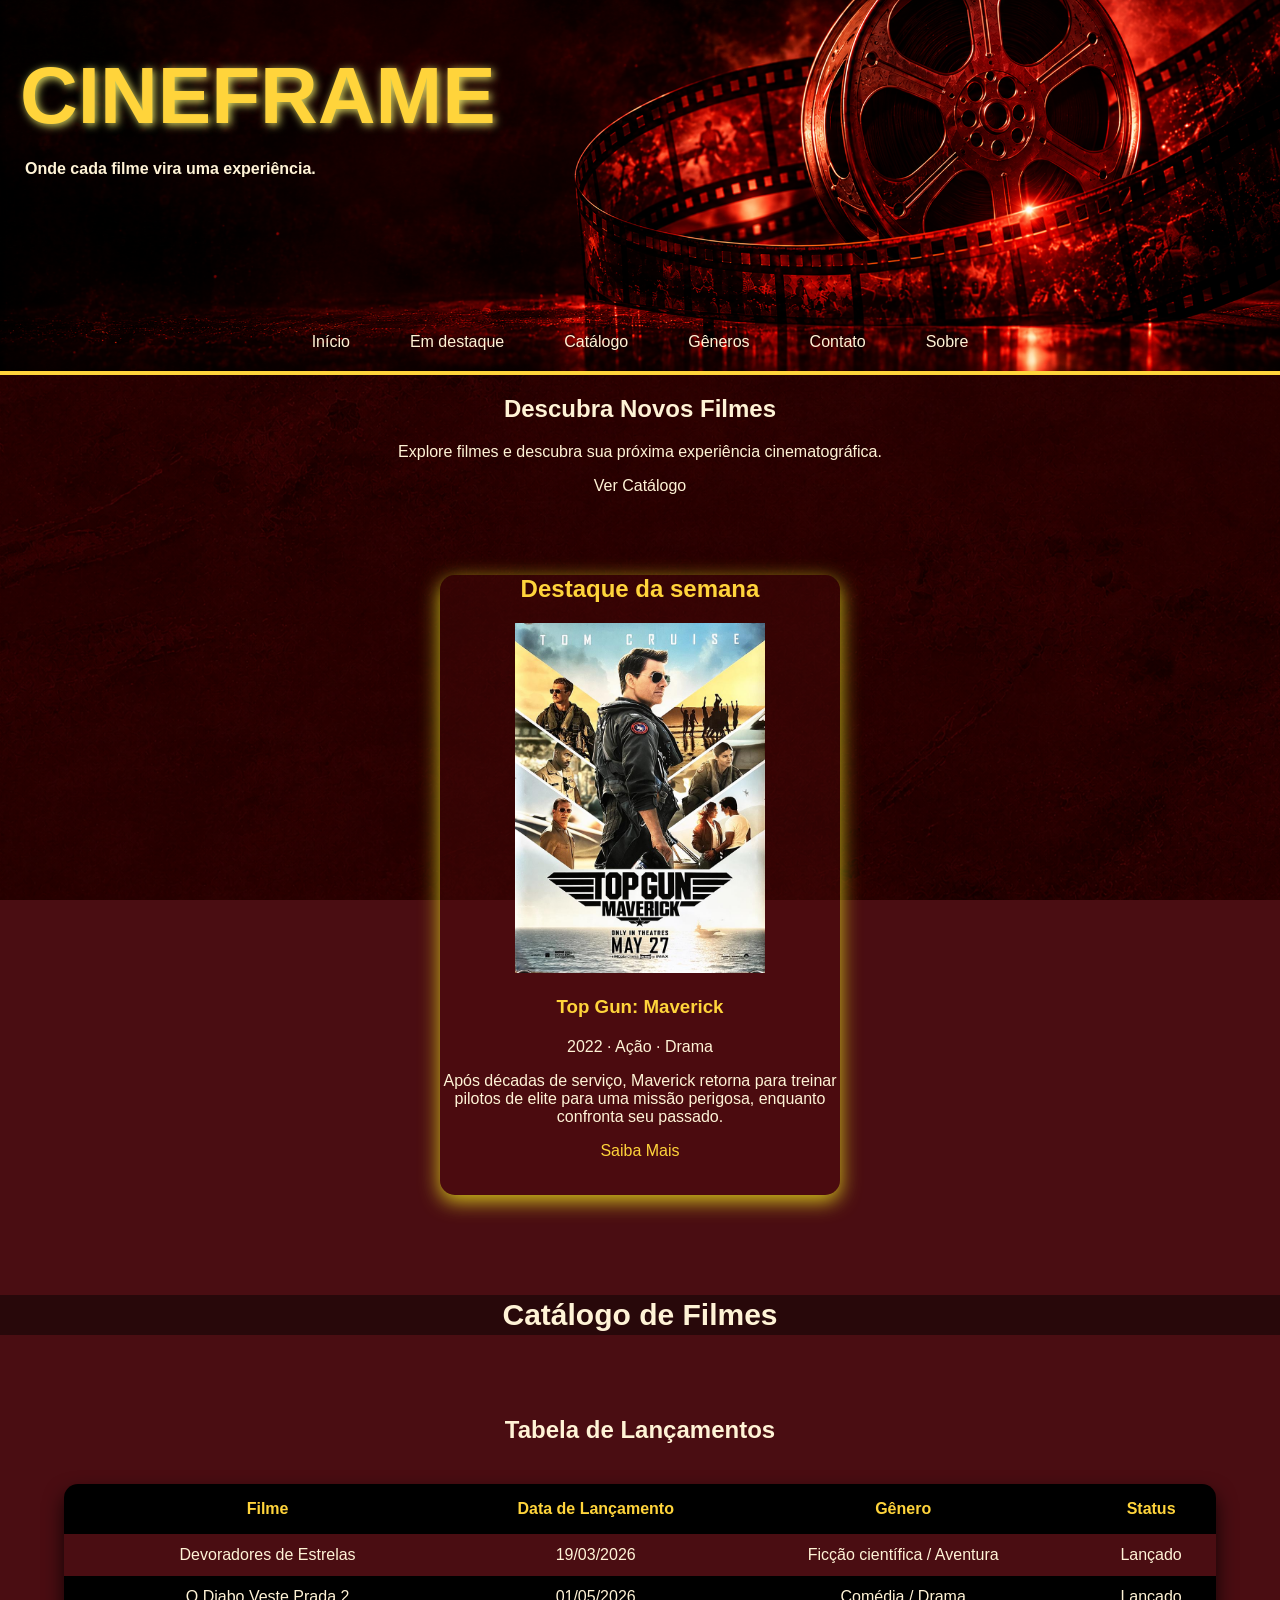
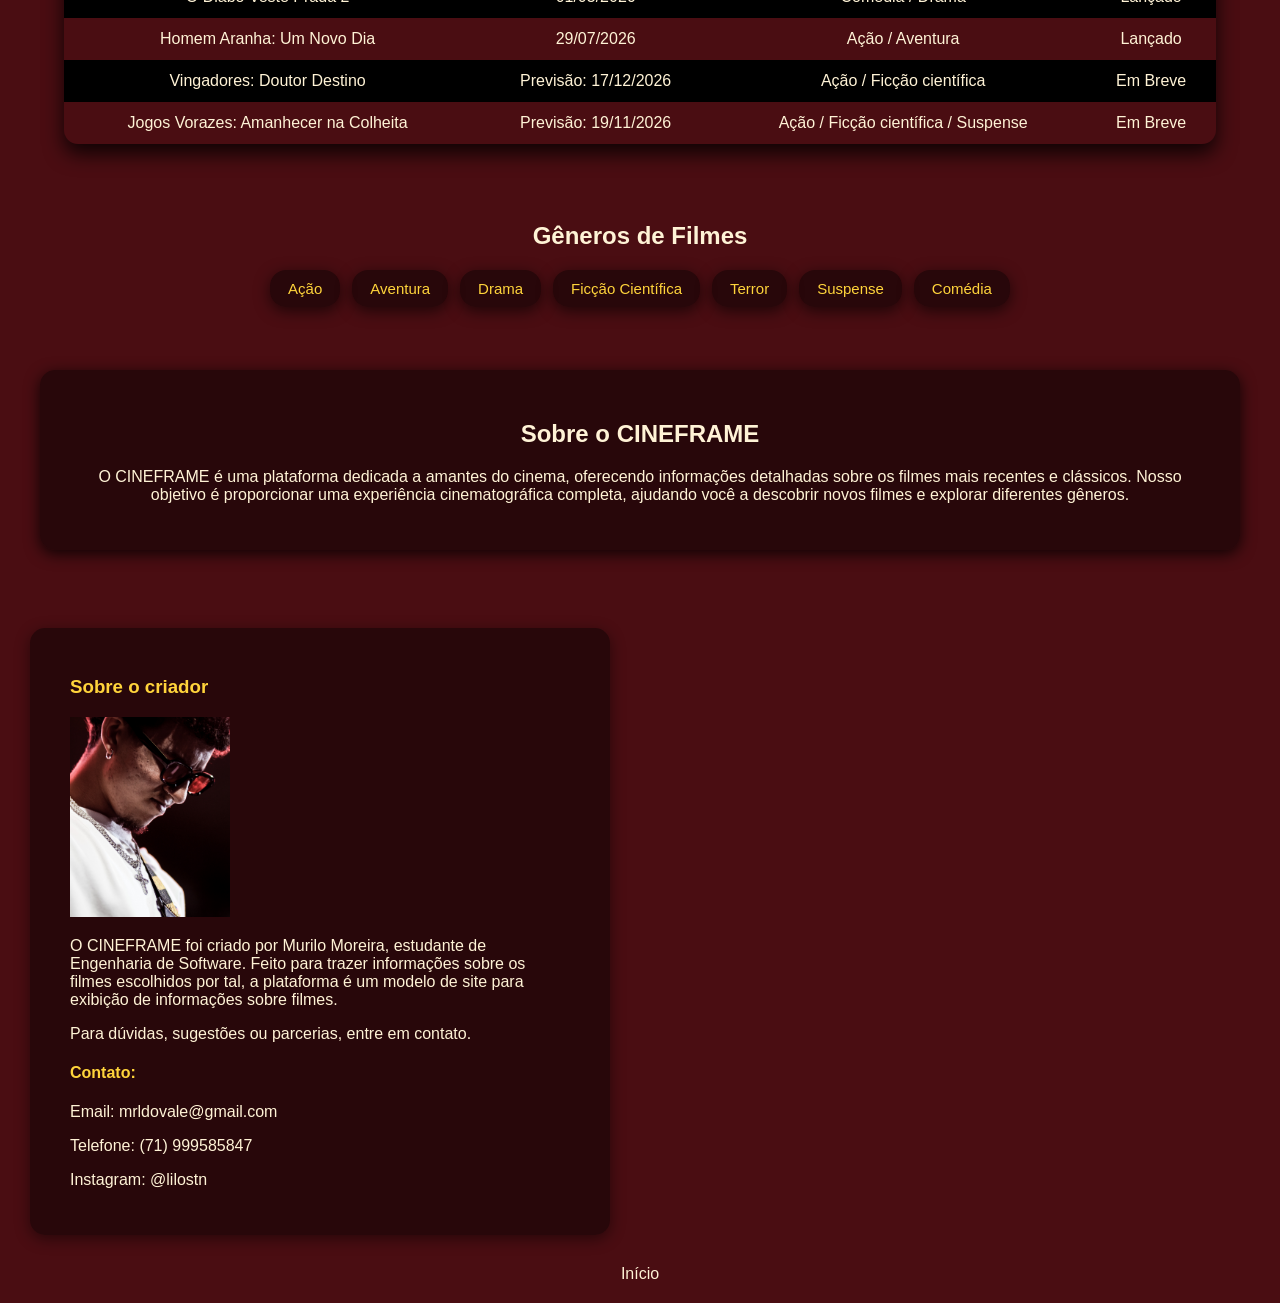
==== JS1/index.html @ 311b3326 "JS1 Excluídos os cards feitos no html a mão, de acordo com o pedido" ====
<!DOCTYPE html>
<html lang="pt-BR">
<head>
    <meta charset="UTF-8">
    <meta name="viewport" content="width=device-width, initial-scale=1.0">
    <title>CINEFRAME</title>
    <link rel="stylesheet" href="style.css">
</head>

<body>
    <!-- Cabeçalho/ MENU -->
    <header id="header">
        <h1>CINEFRAME</h1>
        <h2>Onde cada filme vira uma experiência.</h2>
        <nav>
            <ul>
                <li><a href="#header">Início</a></li>
                <li><a href="#destaque-semana">Em destaque</a></li>
                <li><a href="#catalogo">Catálogo</a></li>
                <li><a href="#generos">Gêneros</a></li>
                <li><a href="#contato">Contato</a></li>
                <li><a href="#sobre">Sobre</a></li>
            </ul>
        </nav>
    </header>

    <!-- Banner apresentação -->
    <section id="banner">
        <h2>Descubra Novos Filmes</h2>
        <p>Explore filmes e descubra sua próxima experiência cinematográfica.</p>
        <a href="#catalogo">Ver Catálogo</a> 

    </section>

    <!--Filme destaque da semana-->
    <section id="destaque-semana"  >
        <h2>Destaque da semana</h2>
        <div class="filme-destaque">
            <img src="assets/topgun.jpg" alt="imagem do filme Top Gun: Maverick" height="350px" width="250px">
                
            <div class="detalhes-filme">
                <h3>Top Gun: Maverick</h3>
                <p>2022 · Ação · Drama</p>
                <p>Após décadas de serviço, Maverick retorna para treinar pilotos de elite para uma missão perigosa, enquanto confronta seu passado.</p>
                <a href="https://www.paramount.com/movies/top-gun-maverick#top" target="_blank">Saiba Mais</a>
            </div>
        </div>
    </section>
  <!--catálogo de filmes-->
    <section id="catalogo">
            <h2>Catálogo de Filmes</h2>
           
    </section>

    <section id="lançamentos">
      
      <!-- Mostra os lançamentos e os filmes que estão previstos -->
        
        <table>
          
            <br><br>

            <h2>Tabela de Lançamentos</h2>
            <thead>
                <tr>
                    <th>Filme</th>
                    <th>Data de Lançamento</th>
                    <th>Gênero</th>
                    <th>Status</th>
                </tr>
            </thead>
            <tbody>
                <tr>
                    <td>Devoradores de Estrelas</td>
                    <td>19/03/2026</td>
                    <td>Ficção científica / Aventura</td>
                    <td>Lançado</td>
                </tr>
                <tr>
                    <td>O Diabo Veste Prada 2</td>
                    <td>01/05/2026</td>
                    <td>Comédia / Drama</td>
                    <td>Lançado</td>
                </tr>
                <tr>
                    <td>Homem Aranha: Um Novo Dia</td>
                    <td>29/07/2026</td>
                    <td>Ação / Aventura</td>
                    <td>Lançado</td>
                </tr>
                <tr>
                    <td>Vingadores: Doutor Destino</td>
                    <td>Previsão: 17/12/2026</td>
                    <td>Ação / Ficção científica</td>
                    <td>Em Breve</td>
                </tr>
                <tr>
                    <td>Jogos Vorazes: Amanhecer na Colheita</td>
                    <td>Previsão: 19/11/2026</td>
                    <td>Ação / Ficção científica / Suspense</td>
                    <td>Em Breve</td>
                </tr>

            </tbody>
        </table>



    </section>
 
 
 
    <br>

    <section id="generos">
        <h2>Gêneros de Filmes</h2>
        <ul>
            <li>Ação</li>
            <li>Aventura</li>
            <li>Drama</li>
            <li>Ficção Científica</li>
            <li>Terror</li>
            <li>Suspense</li>
            <li>Comédia</li>
        </ul>

    </section>
   
   
    <br>
    <section id="sobre">
        <h2>Sobre o CINEFRAME</h2>
        <p>O CINEFRAME é uma plataforma dedicada a amantes do cinema, oferecendo informações detalhadas sobre os filmes mais recentes e clássicos. Nosso objetivo é proporcionar uma experiência cinematográfica completa, ajudando você a descobrir novos filmes e explorar diferentes gêneros.</p>
    </section>
    <br>
    
    <!--informações sobre mim e contatos-->
    <section id="contato">
        <h3 >Sobre o criador</h3>
        <img src="assets/murilo.JPG" alt="Imagem do criador do site, Murilo Moreira" height="200px" width="160px" border-radius="20px">
        <p>O CINEFRAME foi criado por <a href="https://www.instagram.com/lilostn/" target="_blank">Murilo Moreira</a>, estudante de Engenharia de Software. Feito para trazer informações sobre os filmes escolhidos por tal, a plataforma é um modelo de site para exibição de informações sobre filmes.</p>
        
        
        <p>Para dúvidas, sugestões ou parcerias, entre em contato.</p>
        <h4>Contato:</h4>
        <p>Email: mrldovale@gmail.com</p>
        <p>Telefone: (71) 999585847</p>
        <p>Instagram: <a href="https://www.instagram.com/lilostn/" target="_blank">@lilostn</a></p>
    </section>
   
   <!--para voltar para o inicio-->
    <div id="devolta">
         <a href="#header">Início</a>
    </div>





    

    <script src="script.js"></script>
</body>
</html>
---- JS1/style.css ----
body{
    /* configurações gerais do body */
    font-family: Arial, sans-serif;
    margin: auto;
    background-color: #4A0D12;
    color: #FFF3D6;
    background-image: url("assets/background2.png");
    background-size: cover;
    background-position: center;
    background-attachment: fixed;
}

        header{
            /* configurações do header */
            background-color: rgba(15, 13, 13, 0.85);
            padding: 20px;
            background-image: url("assets/backfita.png");
            background-size: cover;
            background-position: center;
            border-bottom: 4px solid #FFD43B;
    
        }

        header h1{
            /* configurações do título do caabeçalho */
            margin: auto;
            color: #FFD43B;
            font-size: 80px;
            margin-top: 30px;
            text-shadow: 2px 2px 8px rgba(247, 247, 113, 0.89);
            

        }

        header h2{
            /* configurações do subtítulo do cabeçalho */
           
            color: #FFF3D6;
            font-size: 16px;
            padding: 5px;
            text-align: left;
        
        }

        nav{
            margin-top: 150px;
           
        }

        a{
            /* configurações da barra de navegação/ menu*/
            color: #FFF3D6;
            text-decoration: none;
            transition: transform 0.2s ease; /*para deixar a animação do transform mais lenta*/
        }
        a:hover{
            /* configurações da barra de navegação/ menu quando o mouse passa por cima */
            color: #FFD43B;
            text-shadow: 0 0 3px rgb(248, 248, 247);
            display: inline-block;
            transform: scale(1.1); /*para aumentar o tamanho dos links ao passar o mouse, dando mais destaque*/
            
        }
        nav ul{
            display: flex; /* pra organizar os links em linha */
            gap: 60px; /* pra dar espaço entre os links */
            list-style: none; /* pra tirar os marcadores da lista */  
            padding: 0; /* pra tirar o padding da lista */
            margin: 0; /* pra tirar a margem da lista */
            justify-content: center; /* pra centralizar os links */
            flex-wrap: wrap;
          
        }

h2{
    text-align: center;
}

#banner{
    text-align: center;
    justify-content: center;
}

#destaque-semana{
    
    width: 400px;
    height: 620px;
    justify-content: center;
    text-align: center;
    border-radius: 15px;
    background-color: rgba(77, 11, 11, 0.349);
    margin: auto;
    box-shadow: 0 6px 20px rgba(248, 245, 31, 0.8);
    transition: transform 0.3s ease;
  
}
#destaque-semana:hover{
    transform: scale(1.05);

}
#destaque-semana h2{
    color: #FFD43B;
    margin-bottom: 20px;
    margin-top: 80px;
    
}

#destaque-semana h3{
    color: #FFD43B;
    margin-bottom: 20px;
}
#destaque-semana a{
    color: #FFD43B;
}
#destaque-semana a:hover{
    color: #FFF3D6;
    text-shadow: 0 0 4px rgb(248, 244, 31);
}

#catalogo h2{
    display: flex;
    text-align: center;
    margin-top: 100px;
    font-size: 30px;
    background-color: rgba(24, 6, 6, 0.671);
    height: 40px;
    align-items: center;
    justify-content: center;
    
}

.filmes {
    /* organização geral do catálogo */
    display: flex;
    flex-direction: row;
    gap: 20px;
    flex-wrap: wrap;
    justify-content: center;
    
}


.filme {
    /* aparência de cada card */
    margin:0;
    background-color: rgba(77, 11, 11, 0.349);
    padding: 5px;
    width: 235px;
    border-radius: 15px;
    text-align: center;
    box-shadow: 0 6px 30px rgba(0, 0, 0, 0.6);
    display: flex;
    flex-direction: column;
    transition: transform 0.4s ease;
    
}

.filme h3{
    color: #FFD43B;
    margin-bottom: 20px;
    text-shadow: 1px 1px 3px rgba(247, 247, 113, 0.719);
}

.filme p{
    color: #FFF3D6;
    margin-top: 0;   
}

.filme:hover{
    transform: scale(1.05);
}
.filme a{
    margin-top: auto; /*para deixar os "saiba mais" dos cards organizados, isso junto com o display: flex no .filme e flex-direction: column*/
    color: #FFD43B; 
}
.filme a:hover{
    color: #FFF3D6 ;
    text-shadow: 0 0.5px 4px rgb(248, 244, 31);
}


.poster{    
    /* configurações das imagens */

    width: 200px;
    height: 300px;
    object-fit: contain;
    border-radius: 15px;
    margin:0 auto;
    margin-top: 15px;
}
.poster2{    
    /* configurações das imagens
    so que pra as 2 imagens que não couberam no contain, ai terei q colocar em cover mesmo, mas não vou deixar todas pq ao q parece ela perde qualidade de imagem */

    width: 200px;
    height: 300px;
    object-fit: cover;
    border-radius: 15px;
    margin: 0 auto;
    margin-top: 15px;
}

table{
    width: 90%; /*pra ocupar quase todo o espaço horizontal disponivel*/
    margin: 40px auto;
    border-radius: 14px;
    border-spacing: 0;
    overflow: hidden;
    box-shadow: 0 10px 20px rgba(0, 0, 0, 0.8);  
  
}


th{
    background-color: black;
    color: #FFD43B;
    padding: 16px; 
    text-align: center;
}
td{
    padding: 12px 14px;
    text-align: center;
    
}
tr:nth-child(even){
    background-color: black;
}
tr:hover{
    background-color: #802323;
    transition: background-color 0.3s ease;
}
tr:last-child{
    border-bottom: none;

}

#generos ul{
    list-style: none;
    display: flex;
    justify-content: center;
    flex-wrap: wrap;
    gap: 12px;
    padding: 0;
    font-family:'Lucida Sans', 'Lucida Sans Regular', 'Lucida Grande', 'Lucida Sans Unicode', Geneva, Verdana, sans-serif;
    font-size: 15px;
}

#generos li{
    background-color: rgba(0, 0, 0, 0.466);
    color: #FFD43B;
    padding: 10px 18px;
    border-radius: 16px;
    transition: 0.3s;
    box-shadow: 0 4px 15px 0 rgba(0, 0, 0, 0.6) ;
}

#generos li:hover{
    background-color: #FFD43B;
    color: black;
    transform:translateY(-3px)
}

#sobre{
    background-color: rgba(0, 0, 0, 0.466);
    padding: 30px;
    margin: 30px 40px;
    text-align: center;
    border-radius: 15px;
    box-shadow: 0 4px 15px 0 rgba(0, 0, 0, 0.8);
}
#contato{
    width: 500px ;
    background-color: rgba(0, 0, 0, 0.466);
    padding: 30px 40px;
    margin: 30px;
    text-align: left;
    border-radius: 15px;
    box-shadow: 0 4px 15px 0 rgba(0, 0, 0, 0.466)
}
#contato h3{
    color: #FFD43B;
}
#contato:hover{
    transform: scale(1.05);
}

#contato h4{
    color: #FFD43B;
}
#contato a:hover{
    transform: scale(1.01);
}

#devolta{
      text-align: center;
     margin-bottom: 20px; 
}
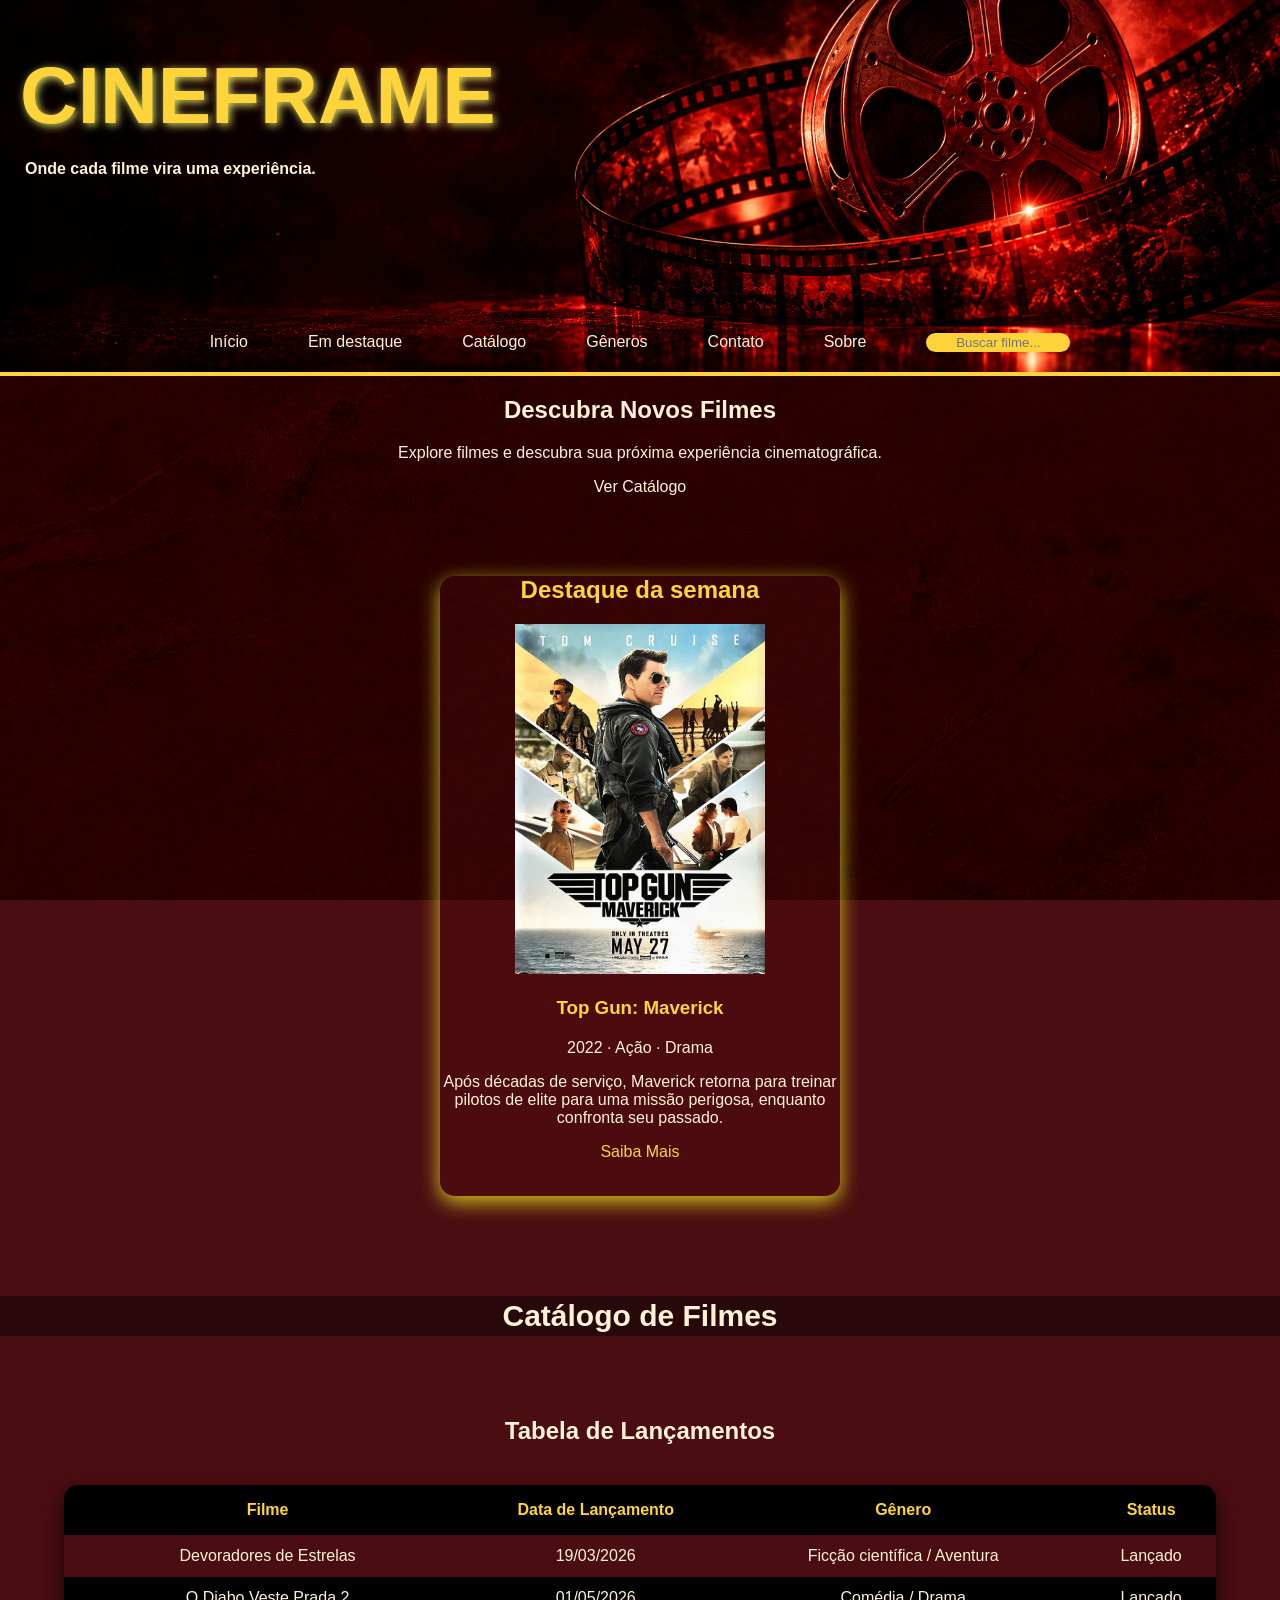
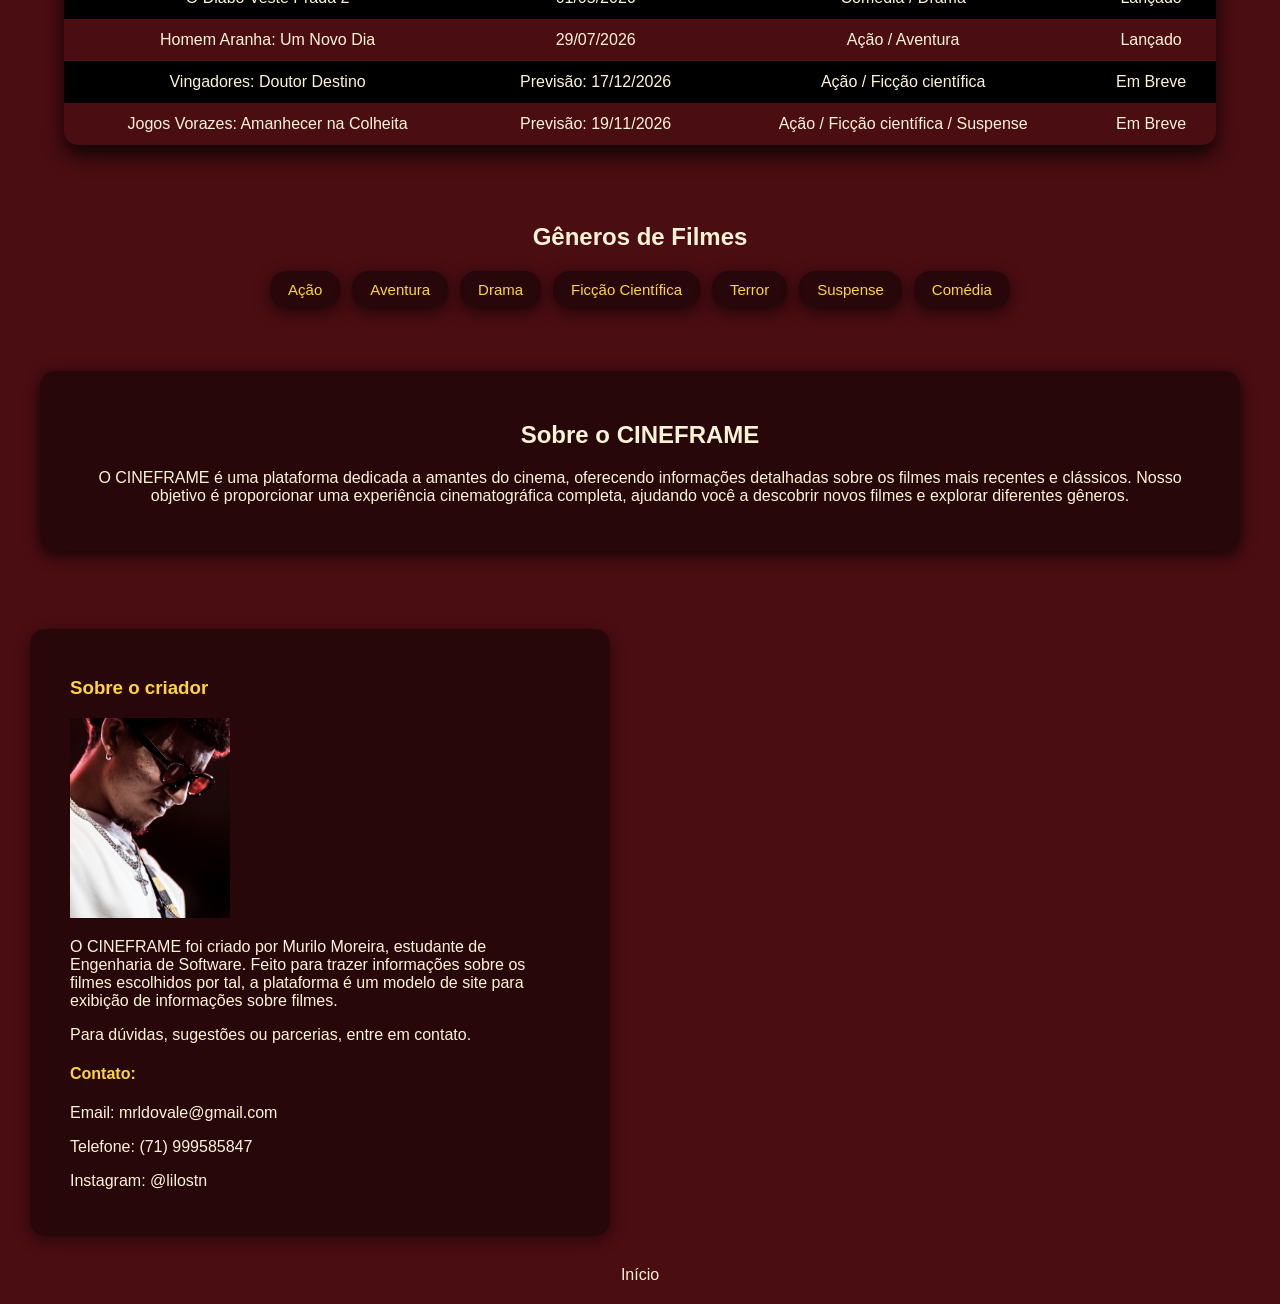
==== commit dfffc8da: "JS1 for dentro da função, e input de busca de filmes criado e estilizado" ====
--- a/JS1/index.html
+++ b/JS1/index.html
@@ -20,6 +20,7 @@
                 <li><a href="#generos">Gêneros</a></li>
                 <li><a href="#contato">Contato</a></li>
                 <li><a href="#sobre">Sobre</a></li>
+                <input type="text" id="busca" placeholder="Buscar filme...">
             </ul>
         </nav>
     </header>
@@ -50,6 +51,12 @@
     <section id="catalogo">
             <h2>Catálogo de Filmes</h2>
            
+
+
+
+
+
+
     </section>
 
     <section id="lançamentos">
--- a/JS1/style.css
+++ b/JS1/style.css
@@ -47,6 +47,22 @@
             margin-top: 150px;
            
         }
+        nav input{
+            color:#4A0D12;
+            font-family:'Segoe UI', Tahoma, Geneva, Verdana, sans-serif;
+            background-color: #FFD43B;
+            border: none;
+            border-radius: 10px;
+            padding: 2px;
+            width: 140px;
+            text-align: center;
+            transition: box-shadow, transform, border-radius 0.5s;
+        }
+        nav input:hover{
+            transform: scale(1.04);
+            border-radius: 6px;
+            box-shadow: 0 0 4px rgba(250, 245, 245, 0.829);
+        }
 
         a{
             /* configurações da barra de navegação/ menu*/
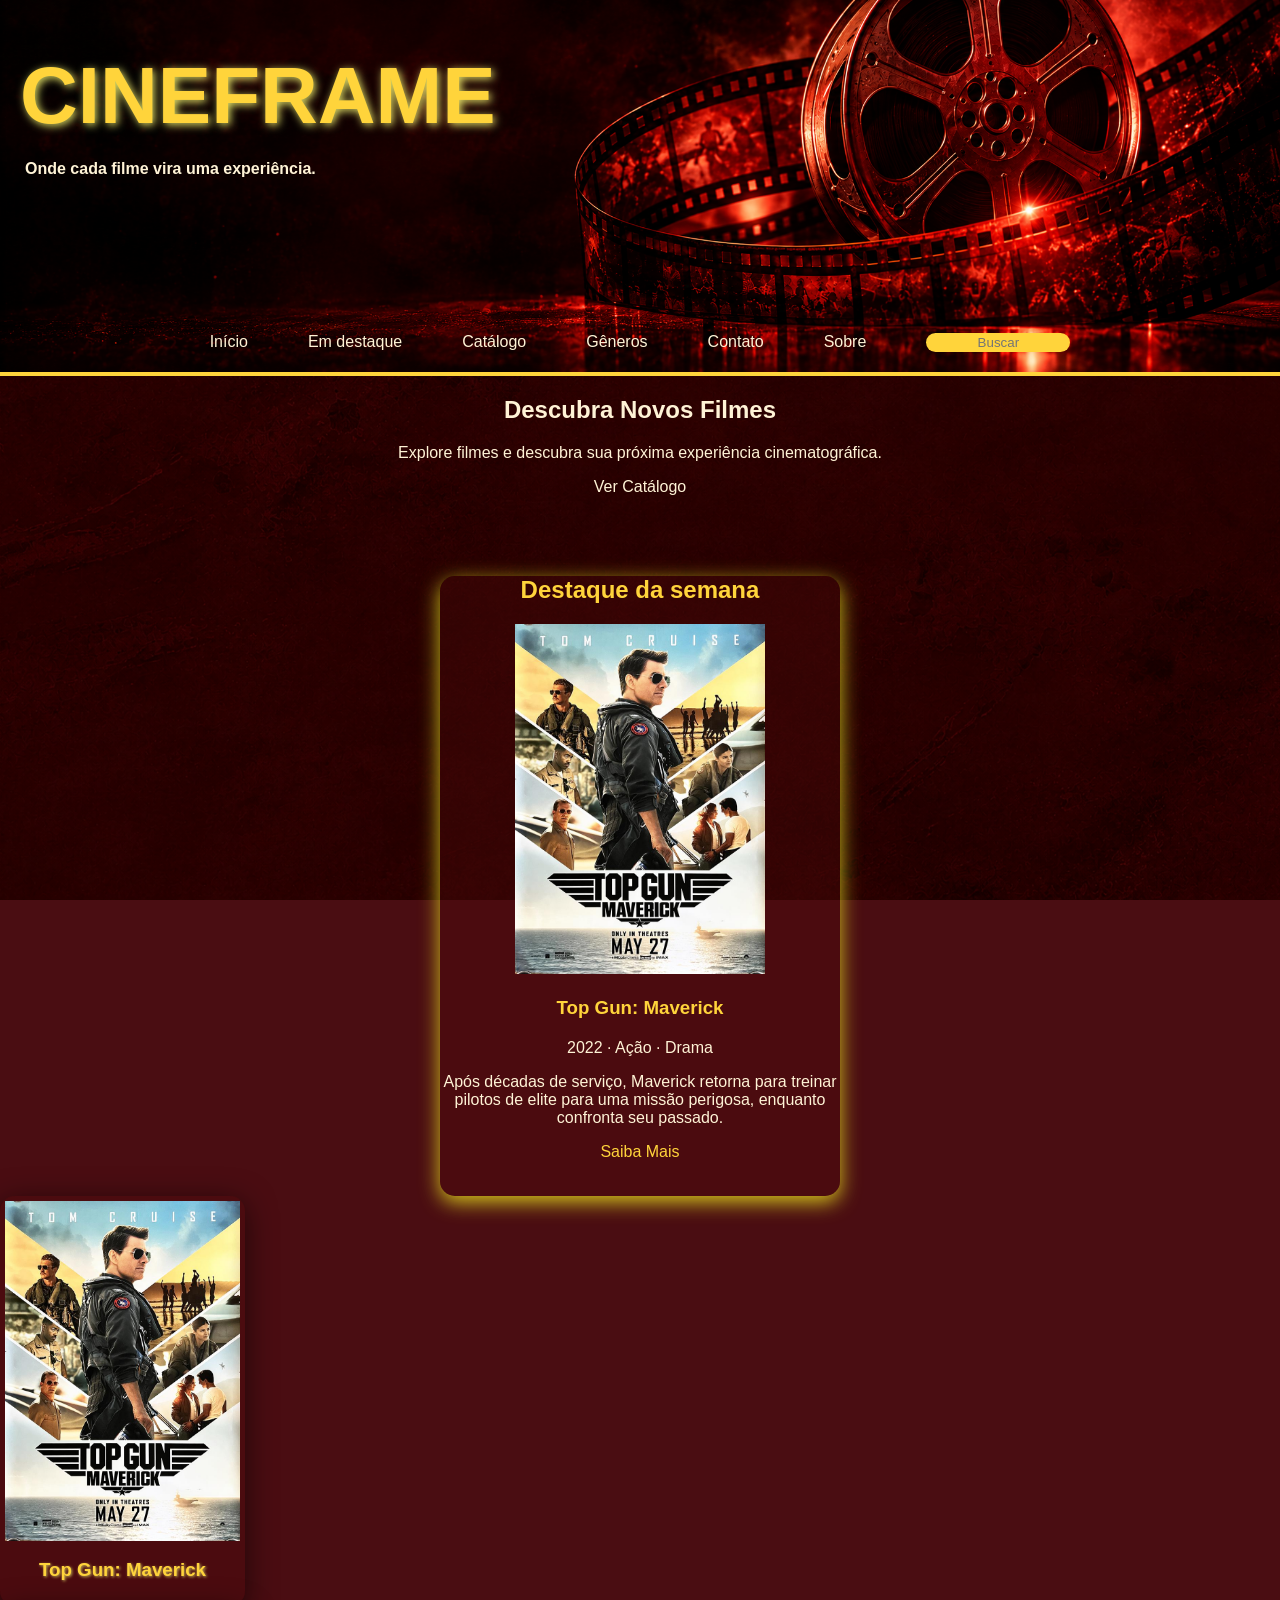
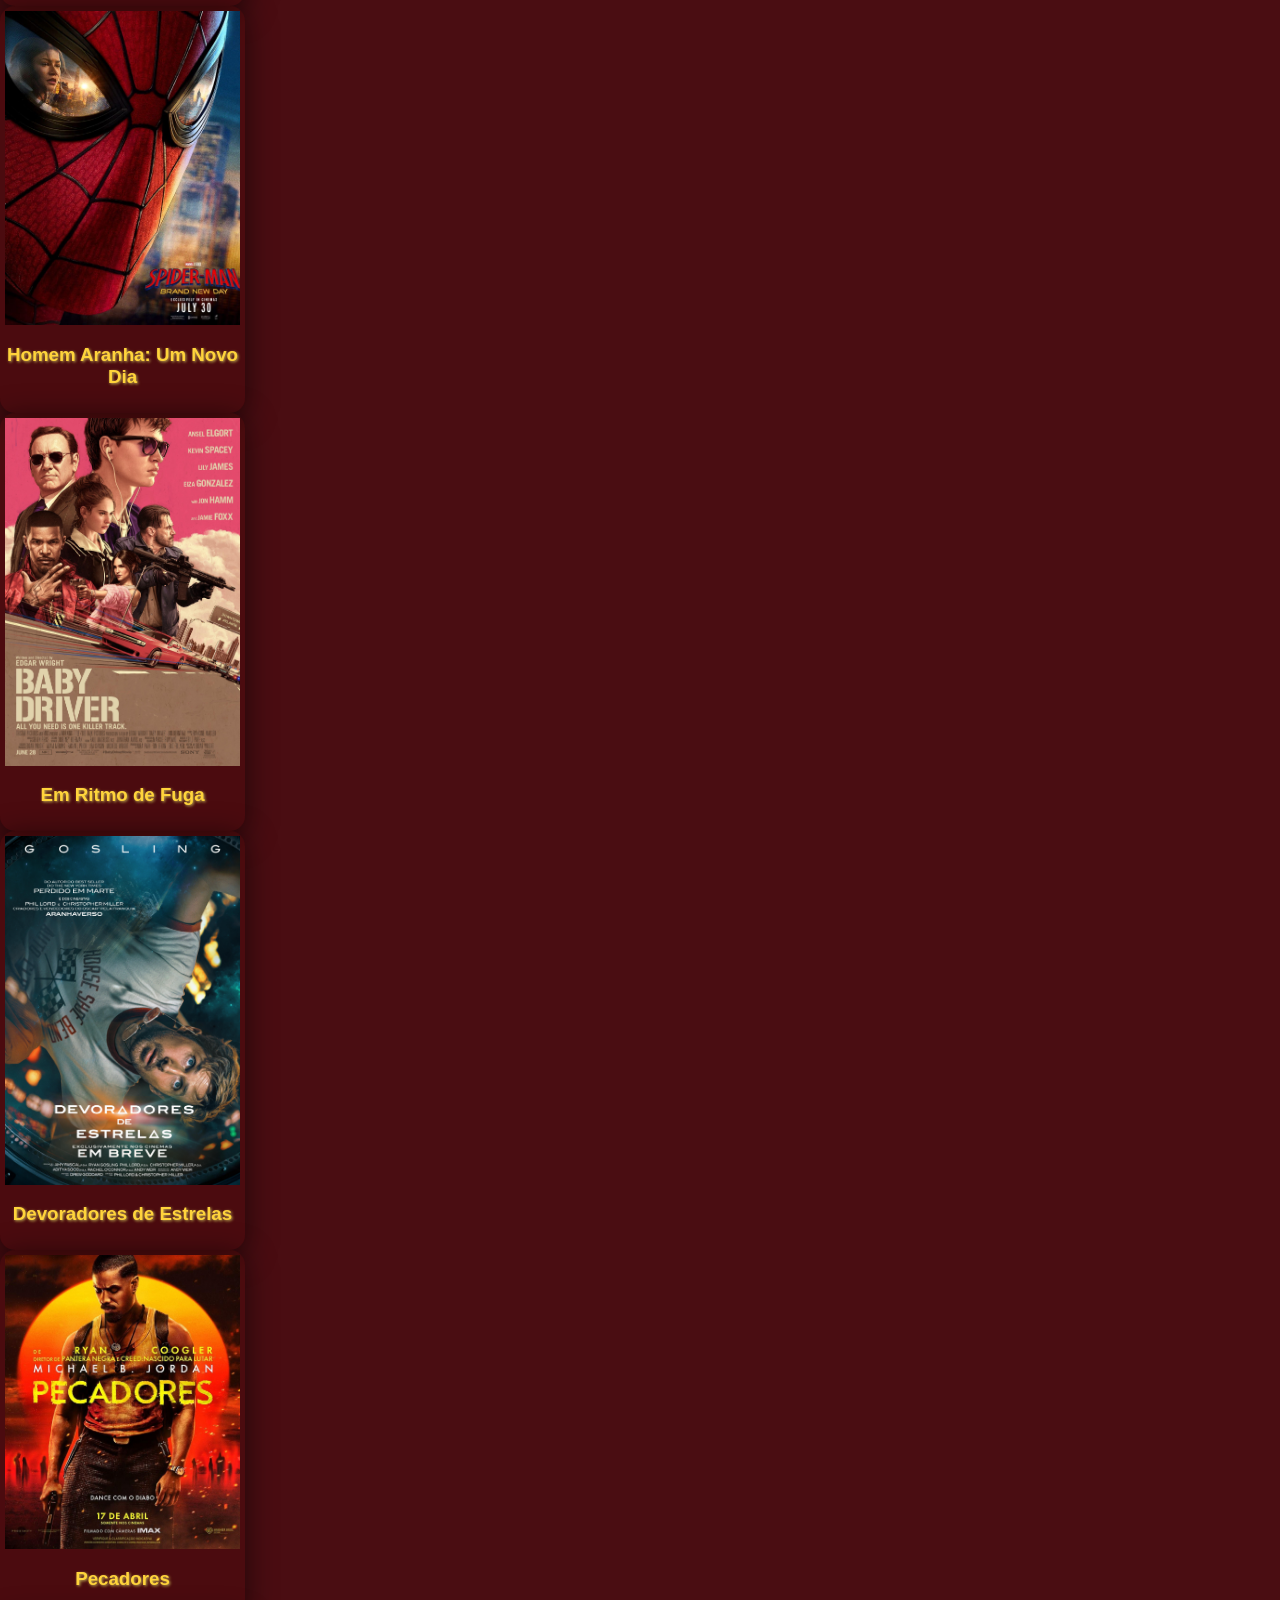
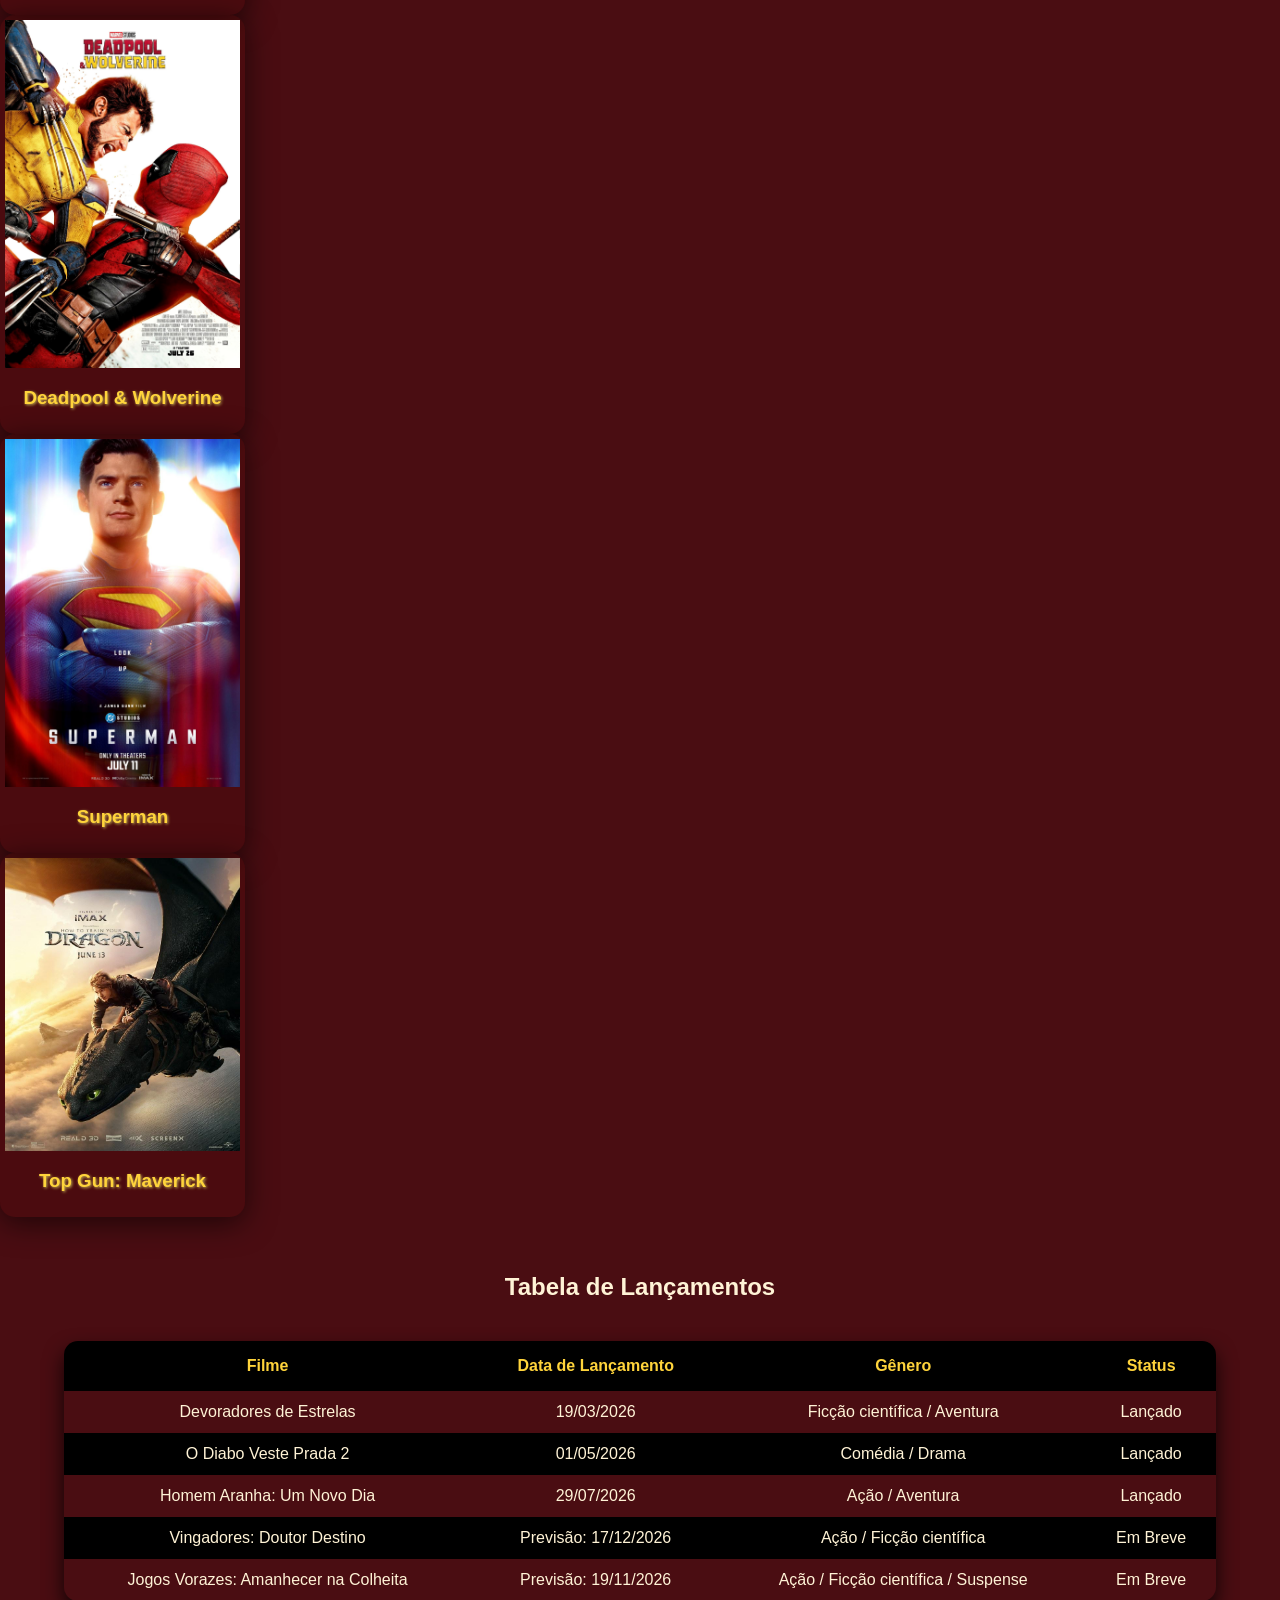
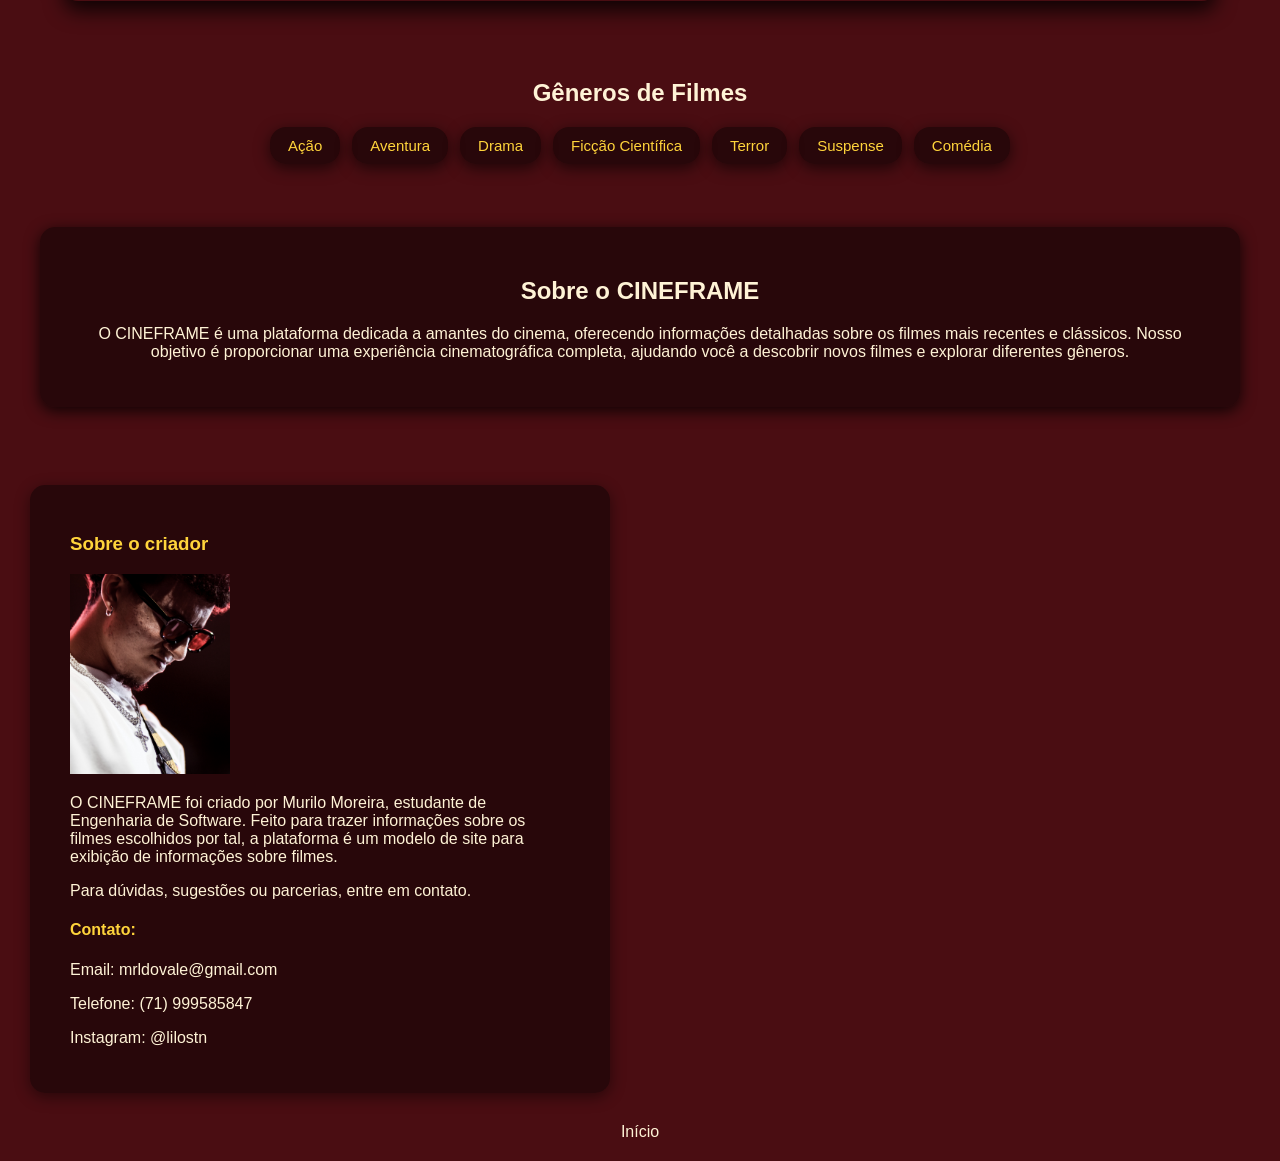
==== commit 4708dee4: "JS1 função para os cards" ====
--- a/JS1/index.html
+++ b/JS1/index.html
@@ -20,7 +20,7 @@
                 <li><a href="#generos">Gêneros</a></li>
                 <li><a href="#contato">Contato</a></li>
                 <li><a href="#sobre">Sobre</a></li>
-                <input type="text" id="busca" placeholder="Buscar filme...">
+                <input type="text" id="busca" placeholder="Buscar">
             </ul>
         </nav>
     </header>
@@ -51,12 +51,7 @@
     <section id="catalogo">
             <h2>Catálogo de Filmes</h2>
            
-
-
-
-
-
-
+            </div>
     </section>
 
     <section id="lançamentos">
--- a/JS1/style.css
+++ b/JS1/style.css
@@ -145,16 +145,15 @@
     justify-content: center;
     
 }
-
+/*
 .filmes {
-    /* organização geral do catálogo */
+   organização geral do catálogo 
     display: flex;
     flex-direction: row;
     gap: 20px;
     flex-wrap: wrap;
     justify-content: center;
-    
-}
+}*/
 
 
 .filme {
@@ -169,6 +168,7 @@
     display: flex;
     flex-direction: column;
     transition: transform 0.4s ease;
+       
     
 }
 
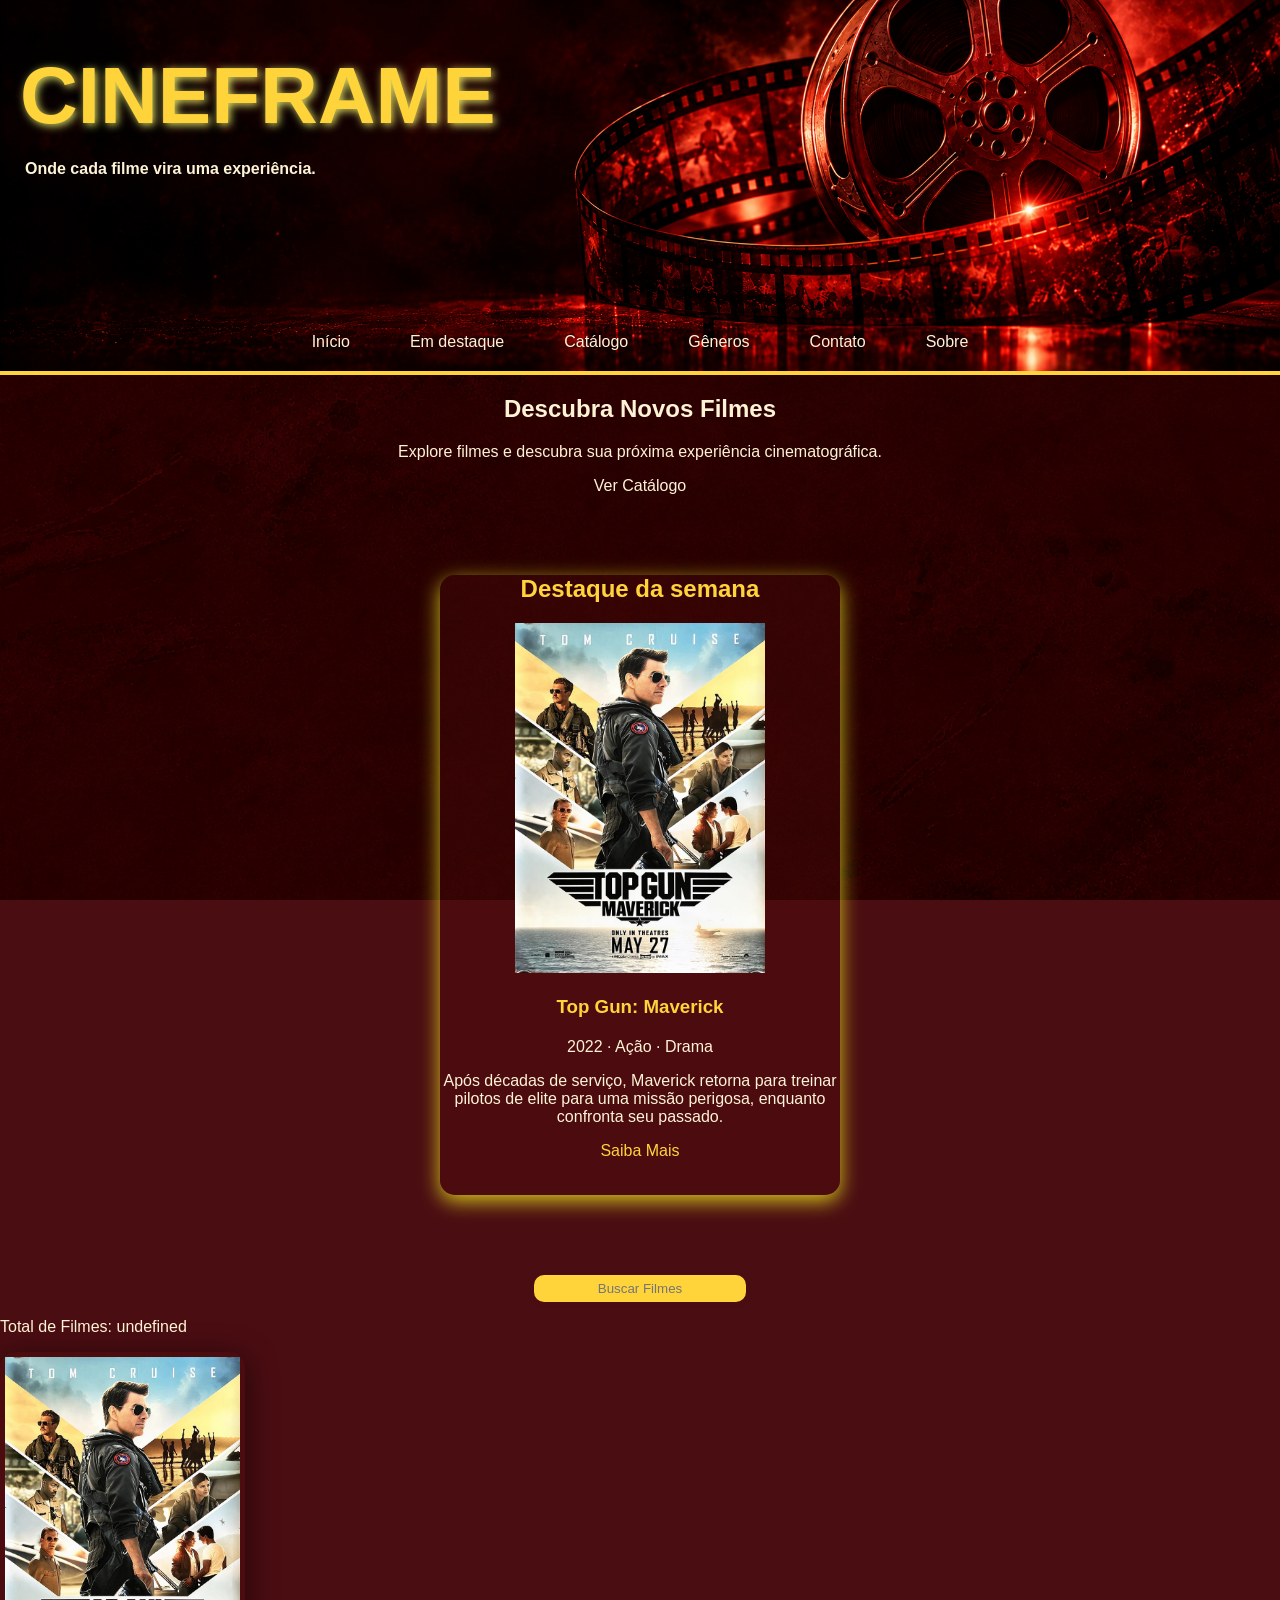
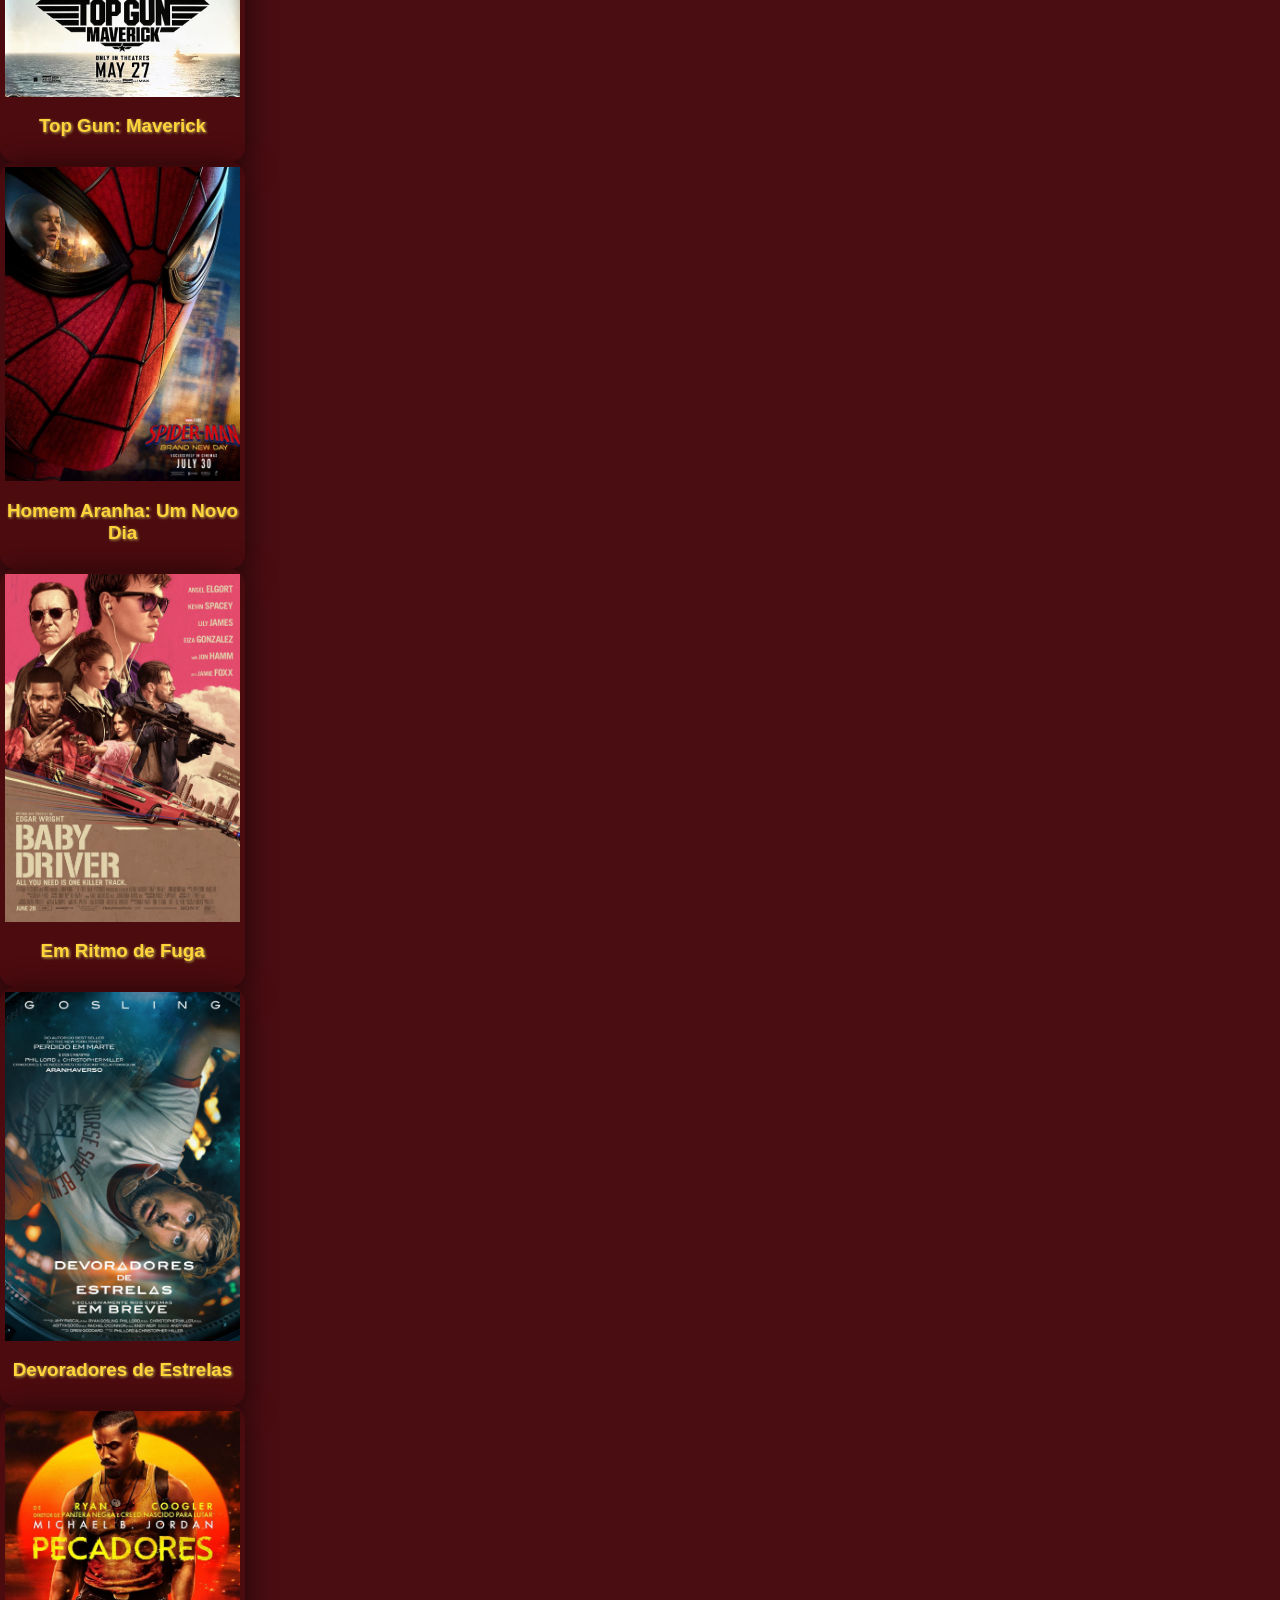
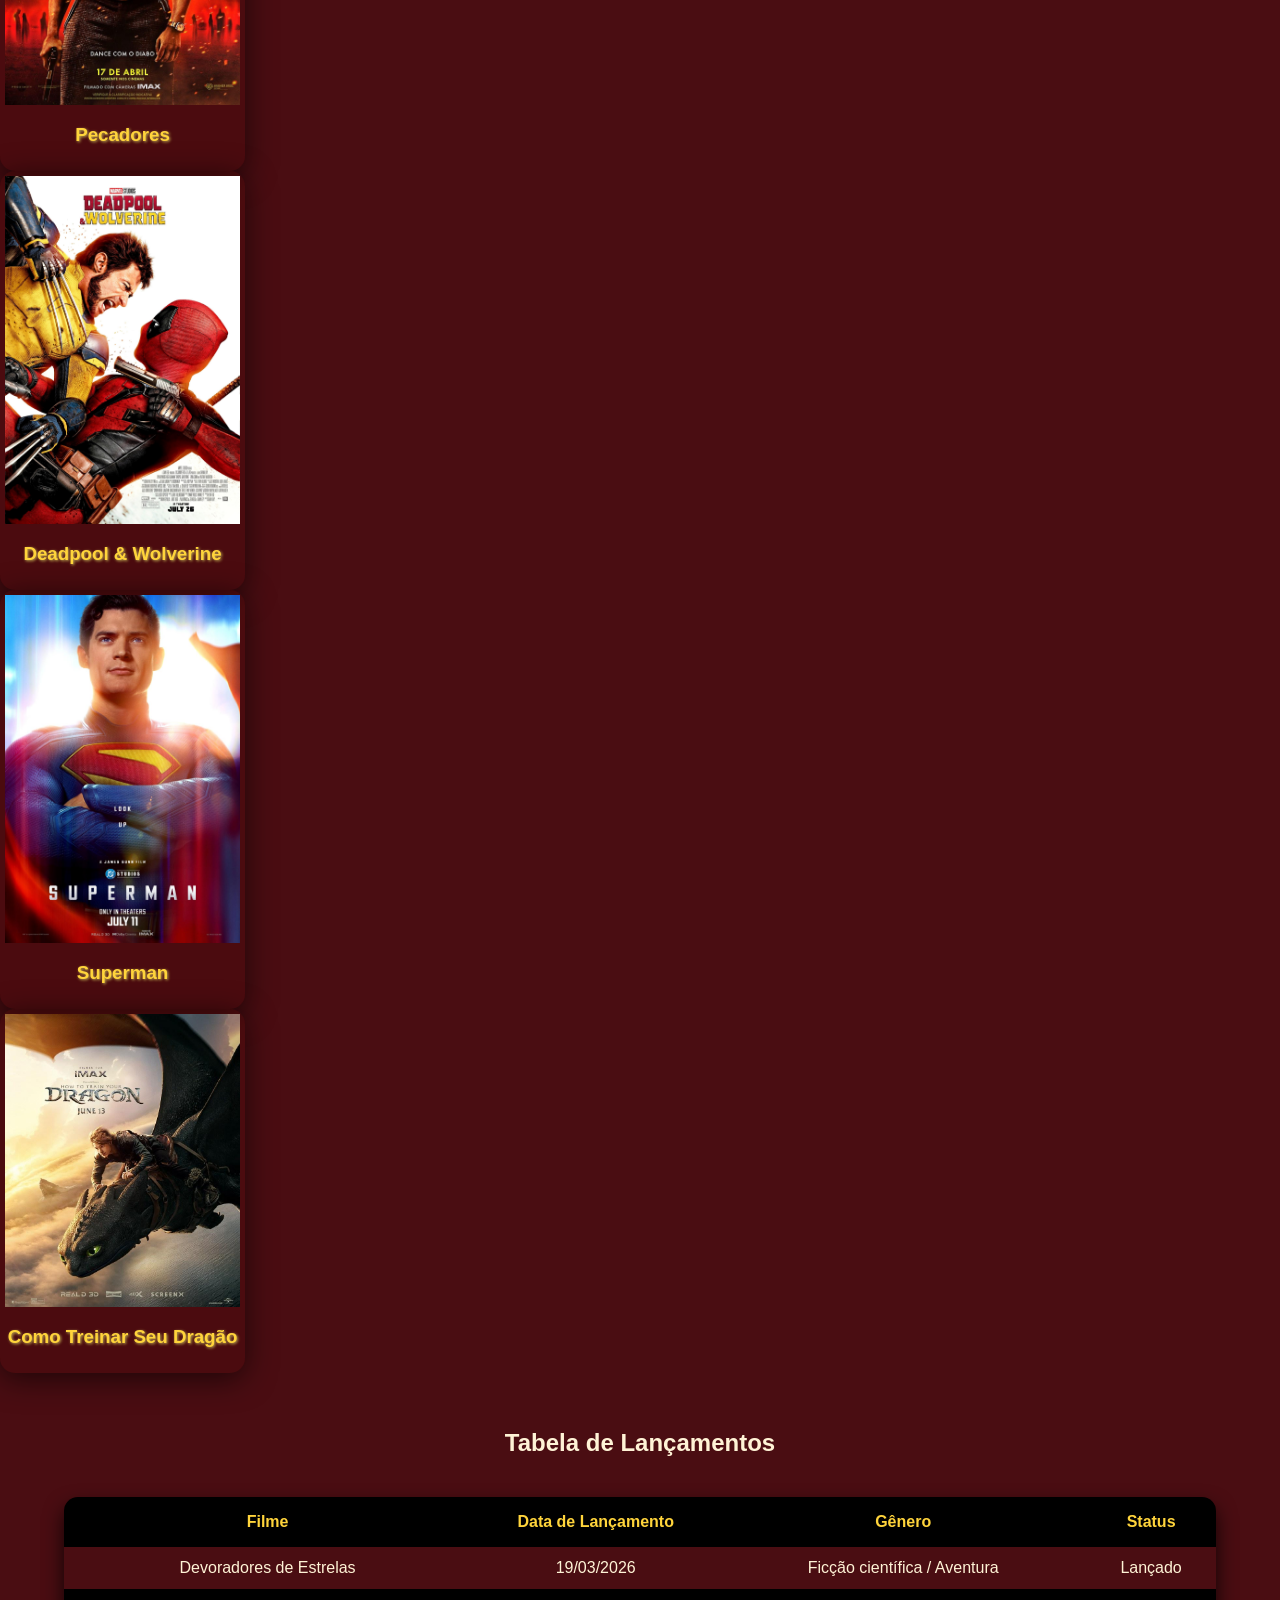
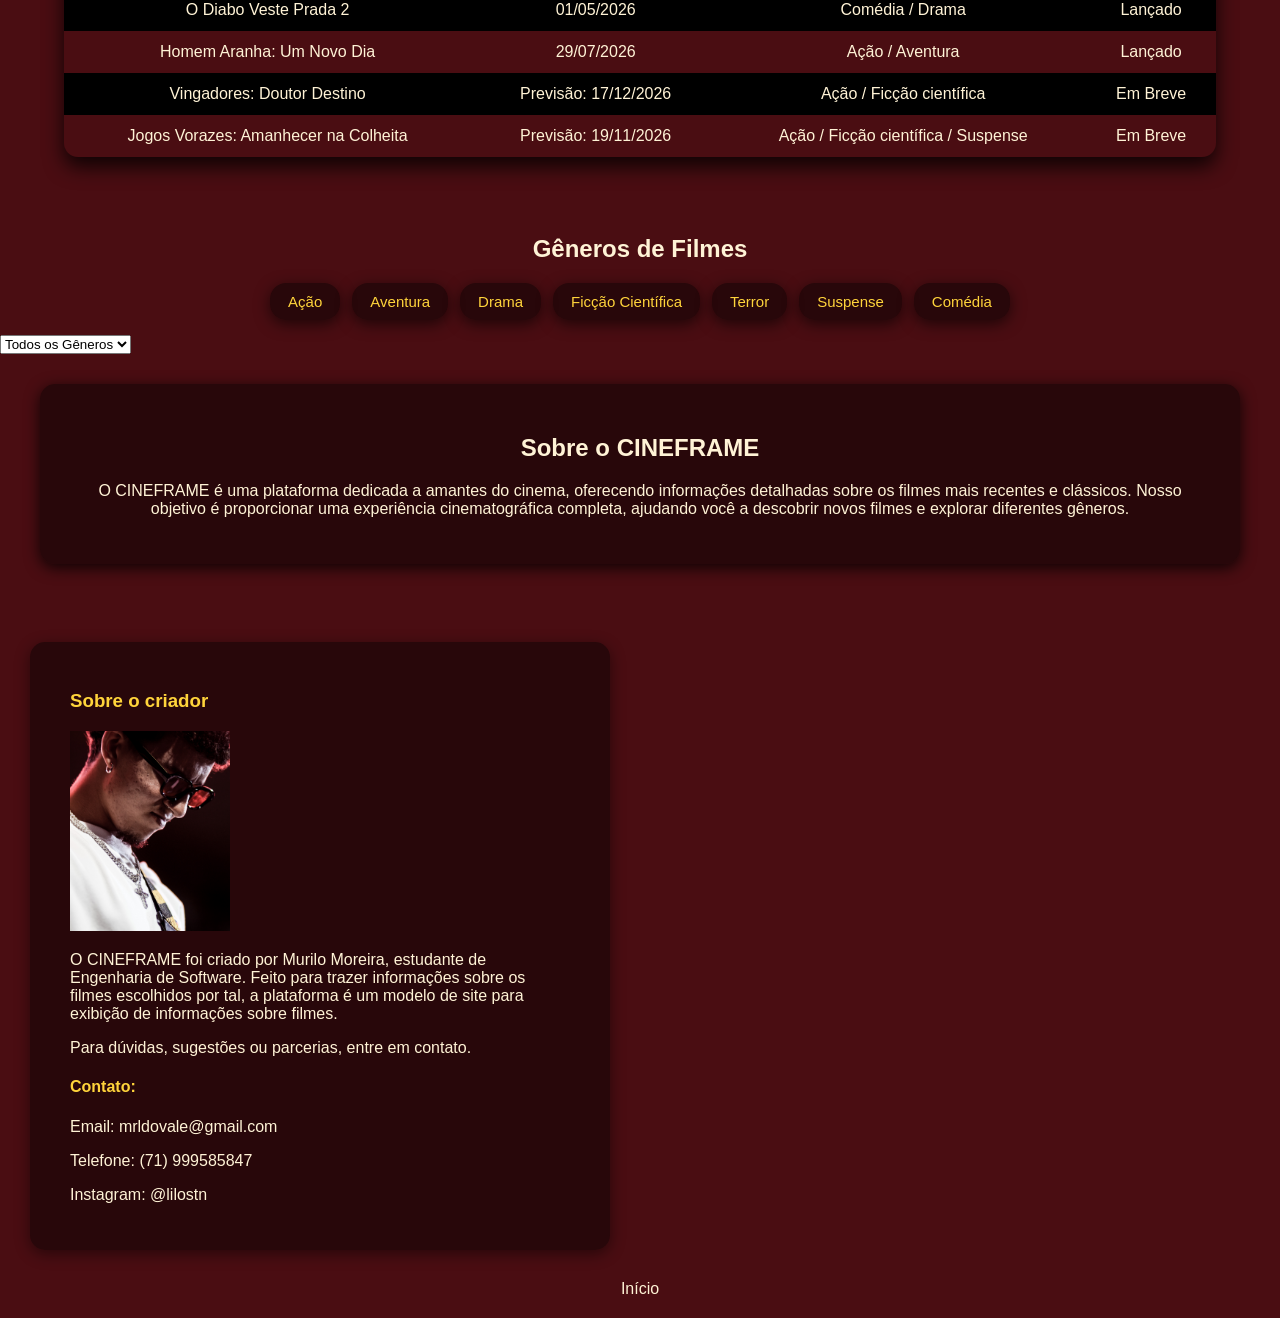
==== commit c6d403b5: "JS1 feita busca por titulo" ====
--- a/JS1/index.html
+++ b/JS1/index.html
@@ -20,7 +20,6 @@
                 <li><a href="#generos">Gêneros</a></li>
                 <li><a href="#contato">Contato</a></li>
                 <li><a href="#sobre">Sobre</a></li>
-                <input type="text" id="busca" placeholder="Buscar">
             </ul>
         </nav>
     </header>
@@ -47,7 +46,11 @@
             </div>
         </div>
     </section>
-  <!--catálogo de filmes-->
+  
+    <input type="text" id="busca" placeholder="Buscar Filmes">
+
+    <p id="contador"></p>    
+    <!--catálogo de filmes-->
     <section id="catalogo">
             <h2>Catálogo de Filmes</h2>
            
@@ -117,16 +120,19 @@
     <section id="generos">
         <h2>Gêneros de Filmes</h2>
         <ul>
-            <li>Ação</li>
-            <li>Aventura</li>
-            <li>Drama</li>
-            <li>Ficção Científica</li>
-            <li>Terror</li>
-            <li>Suspense</li>
-            <li>Comédia</li>
+            <li class="genero">Ação</li>
+            <li class="genero">Aventura</li>
+            <li class="genero">Drama</li>
+            <li class="genero">Ficção Científica</li>
+            <li class="genero">Terror</li>
+            <li class="genero">Suspense</li>
+            <li class="genero">Comédia</li>
         </ul>
 
     </section>
+    <select id="filtro-genero">
+        <option value="">Todos os Gêneros</option>
+    </select>
    
    
     <br>
--- a/JS1/style.css
+++ b/JS1/style.css
@@ -47,18 +47,22 @@
             margin-top: 150px;
            
         }
-        nav input{
+        #busca{
             color:#4A0D12;
             font-family:'Segoe UI', Tahoma, Geneva, Verdana, sans-serif;
             background-color: #FFD43B;
             border: none;
             border-radius: 10px;
-            padding: 2px;
-            width: 140px;
+            padding: 6px;
+            width: 200px;
             text-align: center;
             transition: box-shadow, transform, border-radius 0.5s;
-        }
-        nav input:hover{
+            margin: auto;
+            margin-top: 80px;
+            display: block;
+            box-shadow:0 2px 4px #4A0D12;
+        }
+        #busca:hover{
             transform: scale(1.04);
             border-radius: 6px;
             box-shadow: 0 0 4px rgba(250, 245, 245, 0.829);
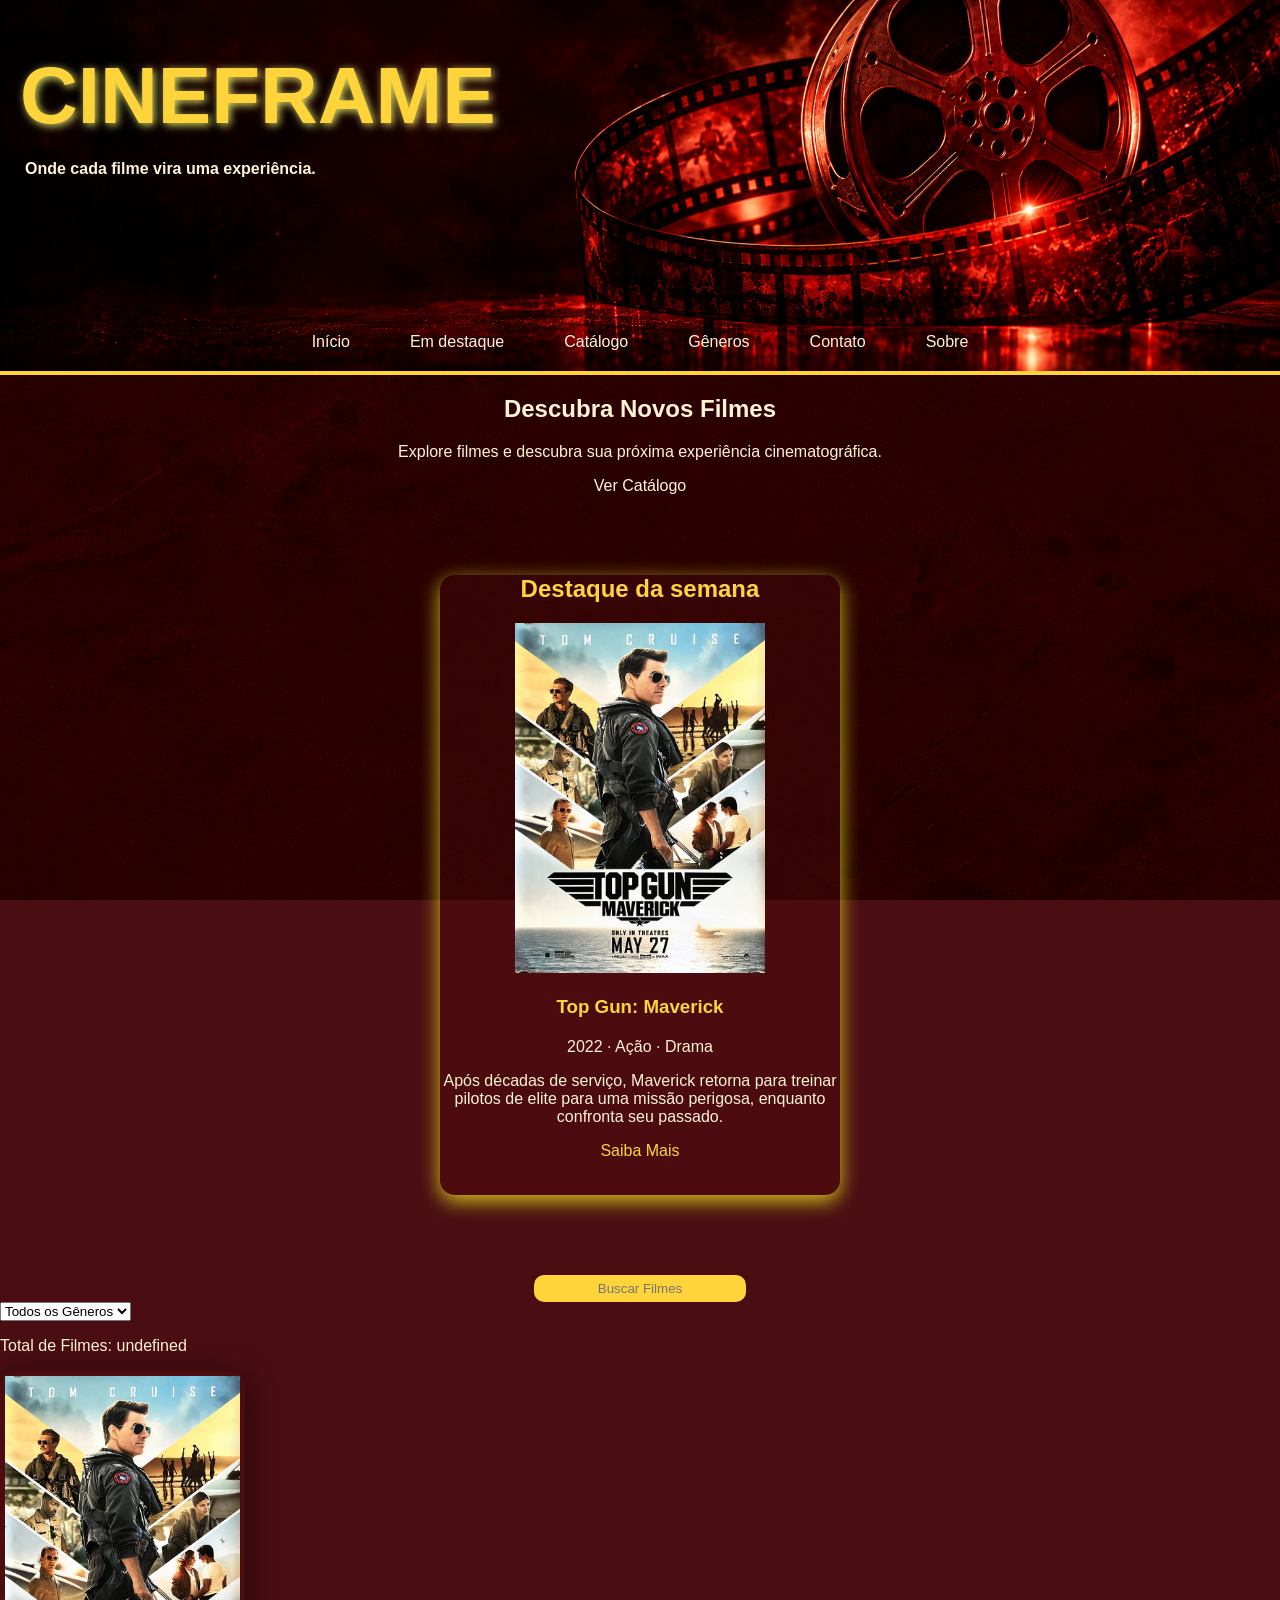
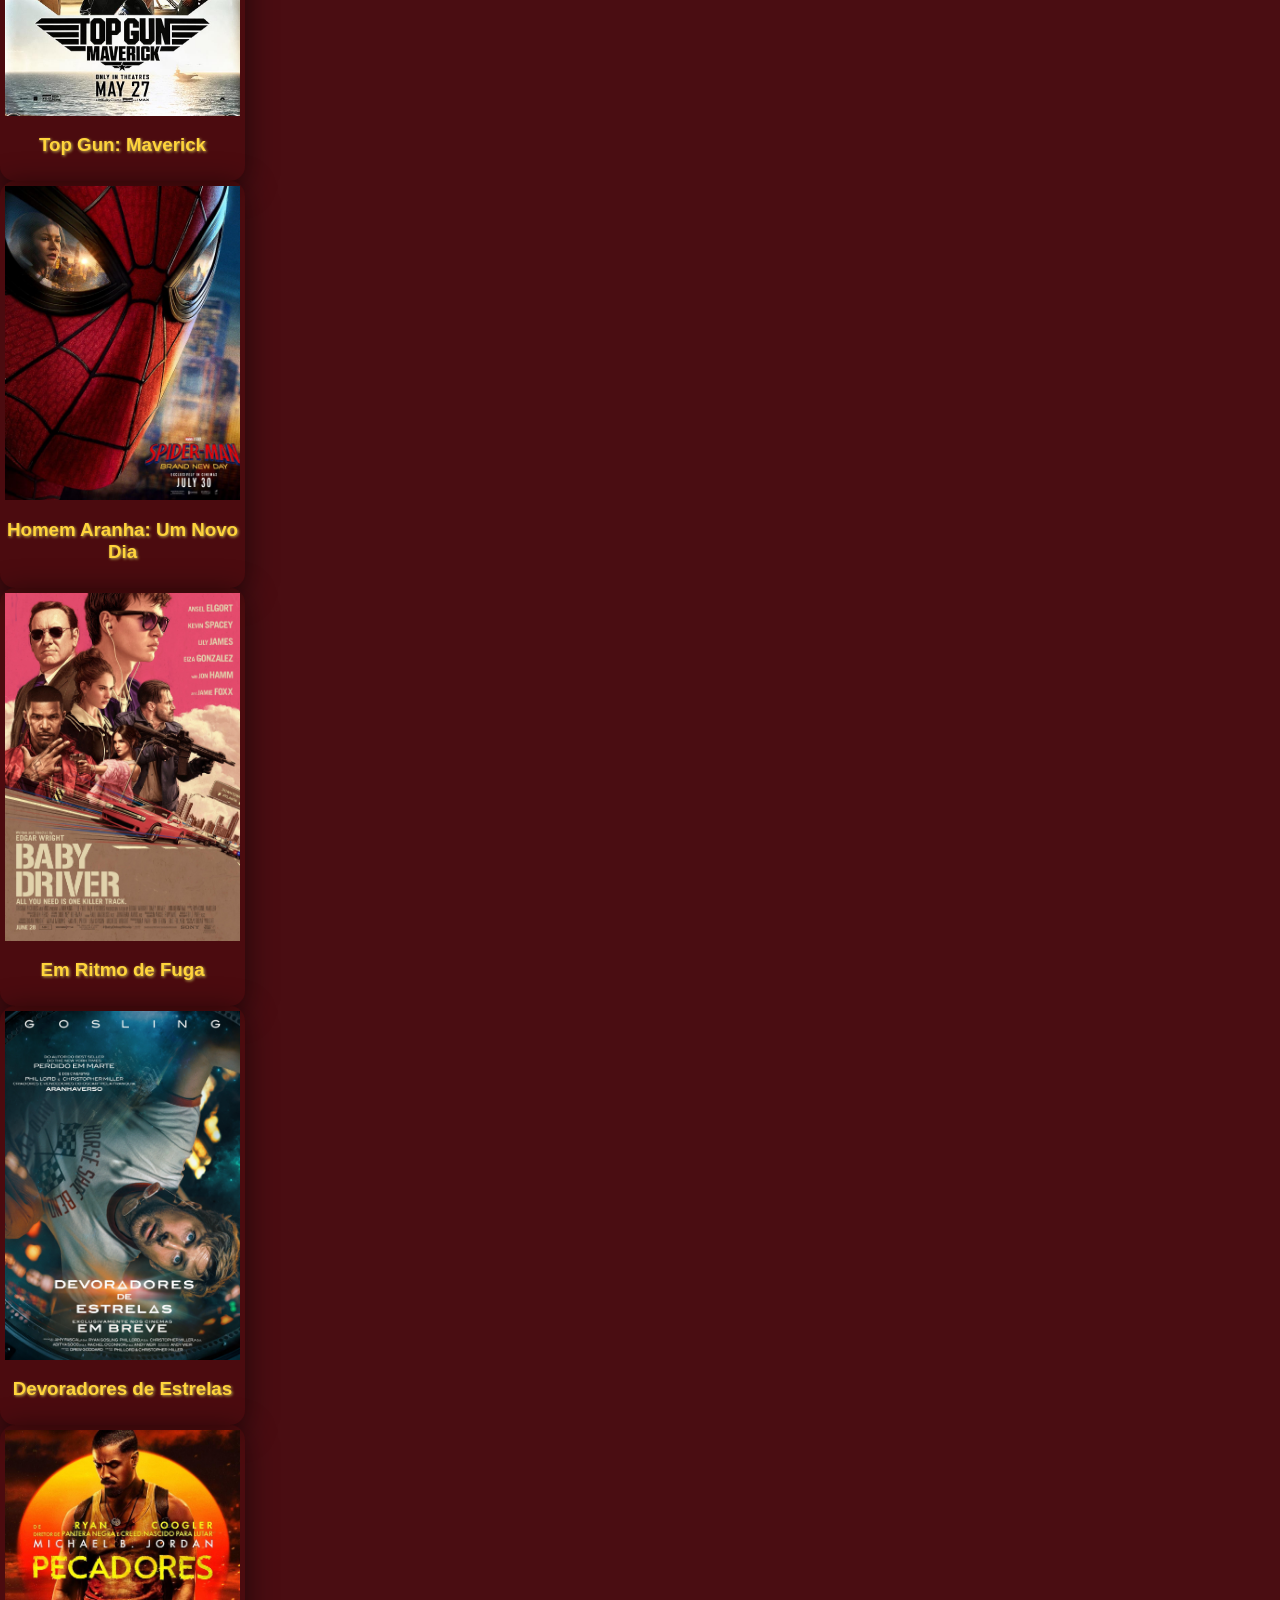
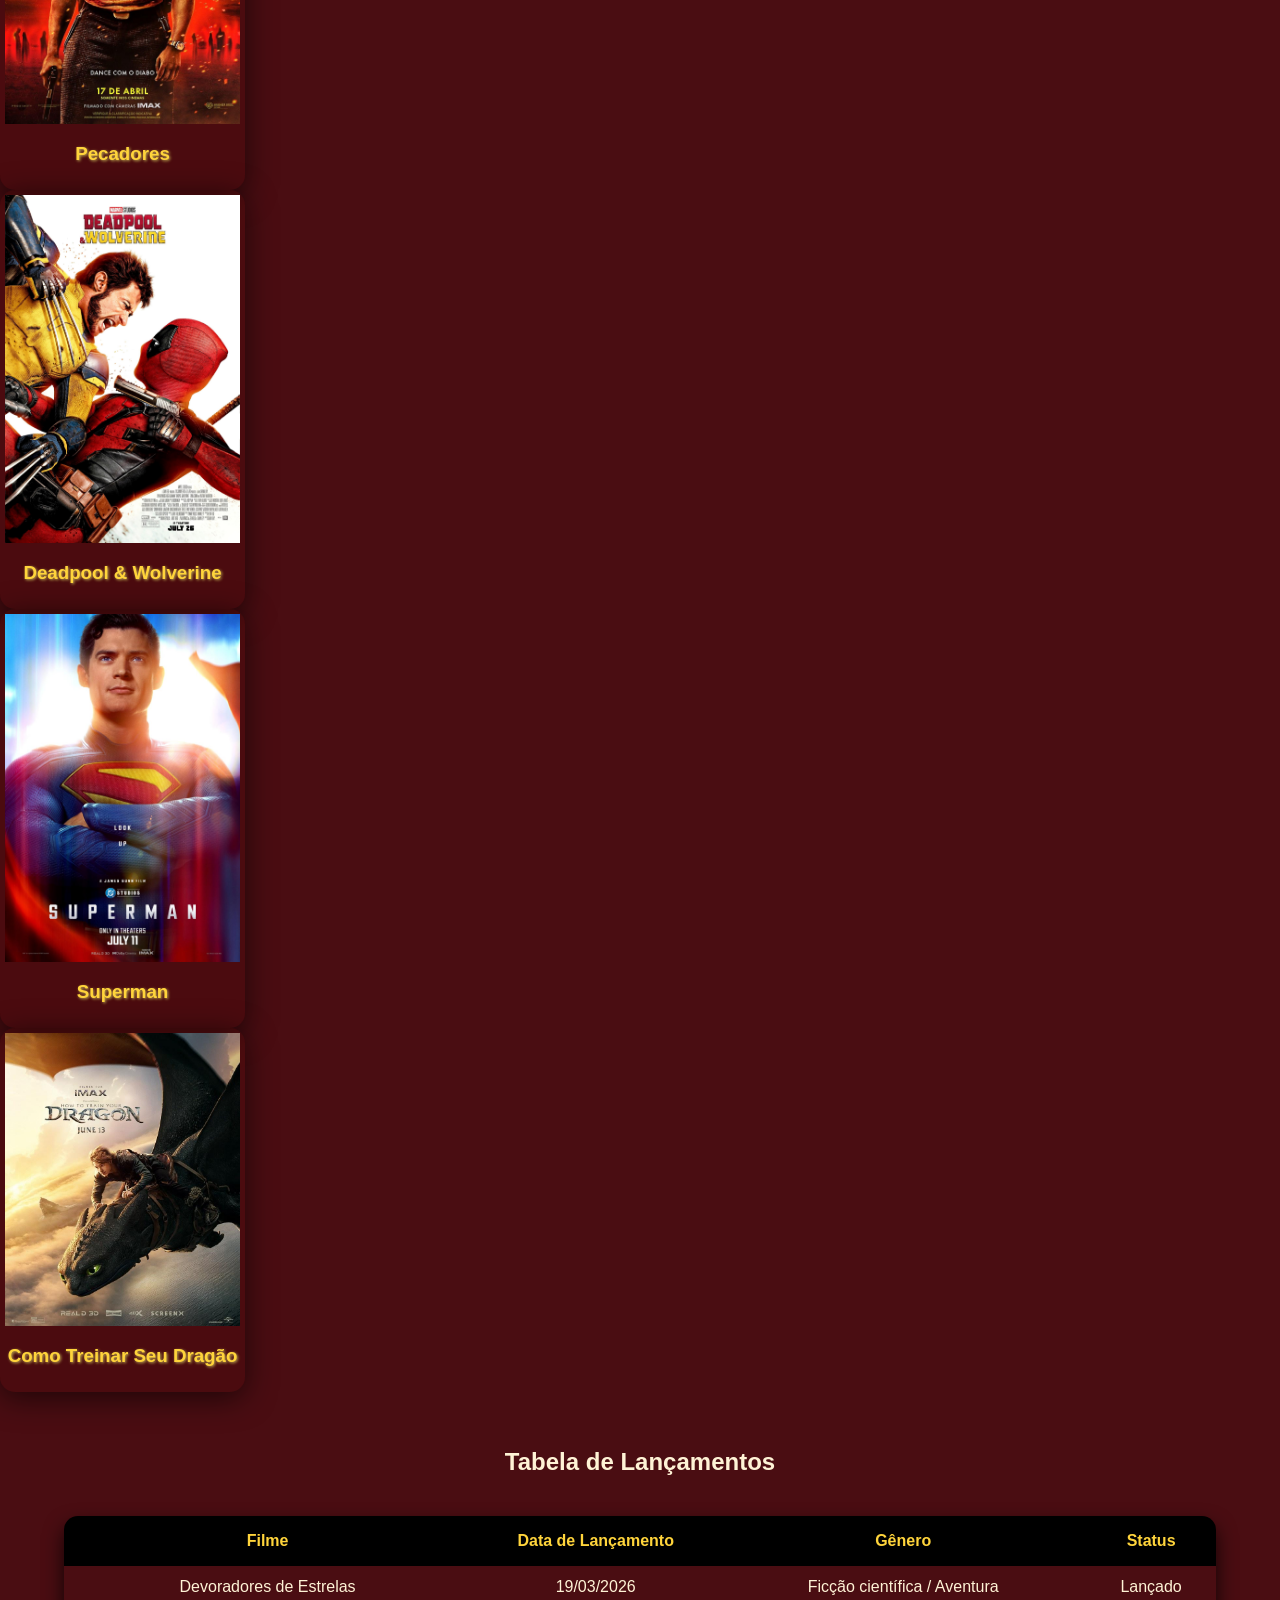
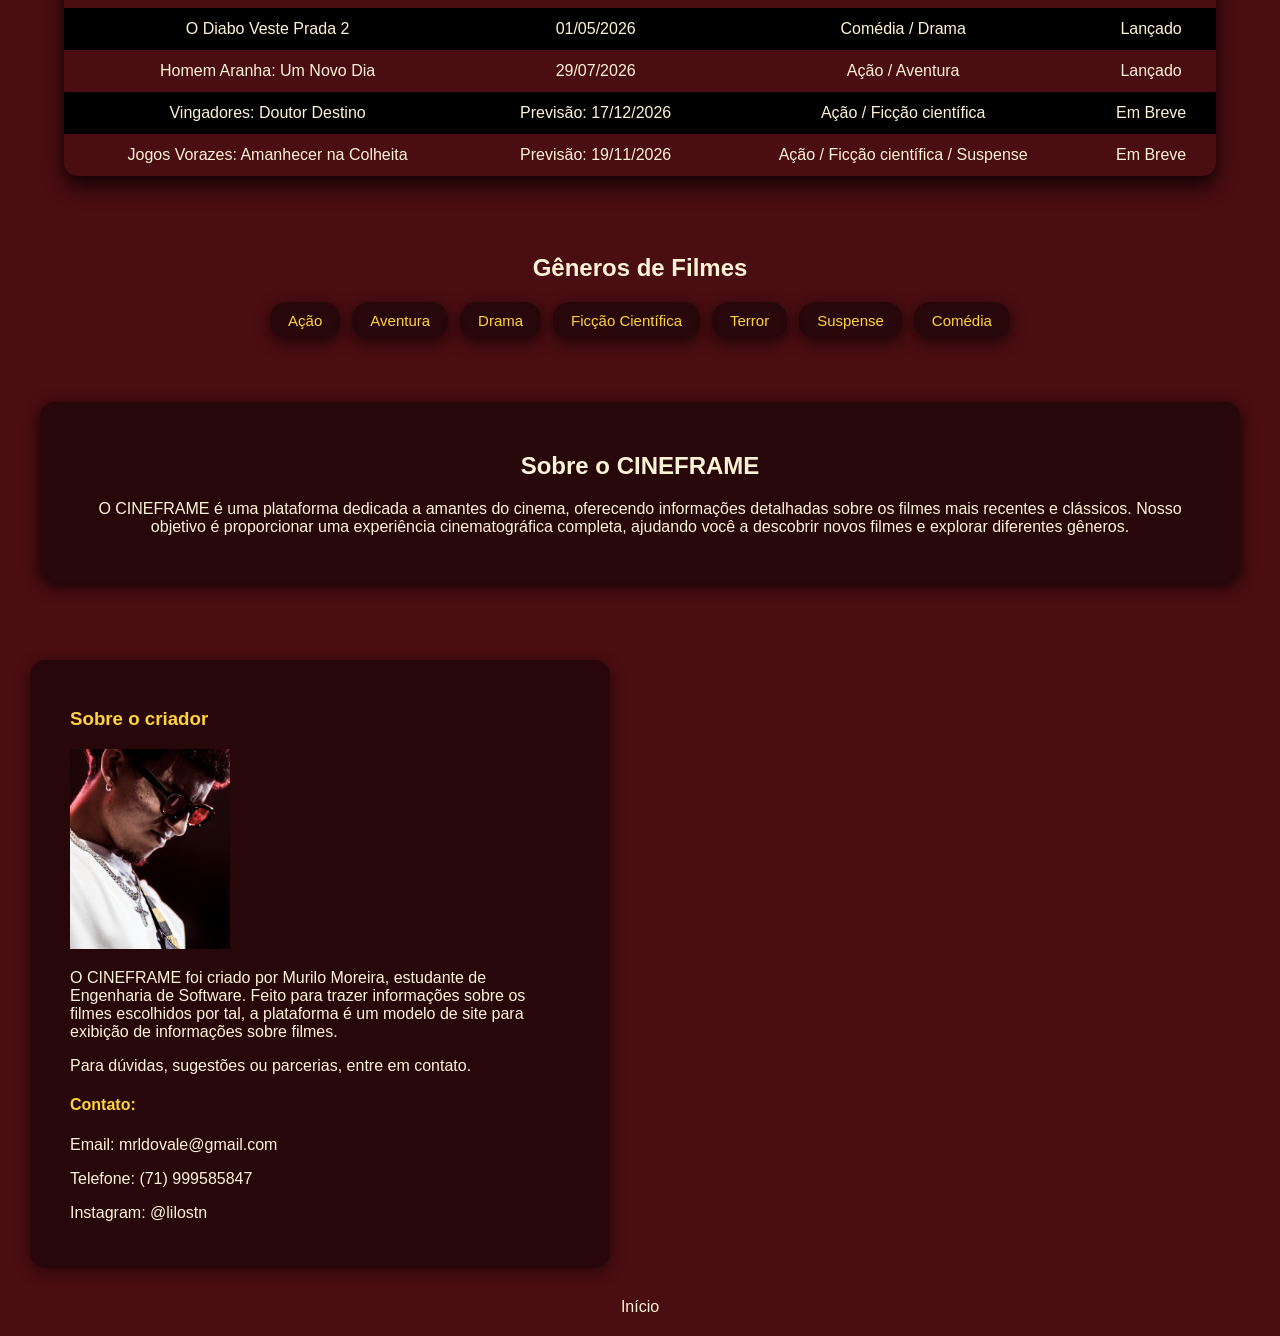
==== commit 9270a064: "JS1 feito filtro por genero, pela lista também." ====
--- a/JS1/index.html
+++ b/JS1/index.html
@@ -49,6 +49,18 @@
   
     <input type="text" id="busca" placeholder="Buscar Filmes">
 
+
+     <select id="filtro-genero">
+        <option value="">Todos os Gêneros</option>
+        <option value="Ação">Ação</option>
+        <option value="Comédia">Comédia</option>
+        <option value="Suspense">Suspense</option>
+        <option value="Terror">Terror</option>
+        <option value="Ficção Científica">Ficção Científica</option>
+        <option value="Drama">Drama</option>
+        <option value="Aventura">Aventura</option>
+
+    </select>
     <p id="contador"></p>    
     <!--catálogo de filmes-->
     <section id="catalogo">
@@ -130,9 +142,7 @@
         </ul>
 
     </section>
-    <select id="filtro-genero">
-        <option value="">Todos os Gêneros</option>
-    </select>
+
    
    
     <br>
--- a/JS1/style.css
+++ b/JS1/style.css
@@ -256,6 +256,13 @@
 
 }
 
+
+#filtro-genero{
+    
+}
+
+
+
 #generos ul{
     list-style: none;
     display: flex;
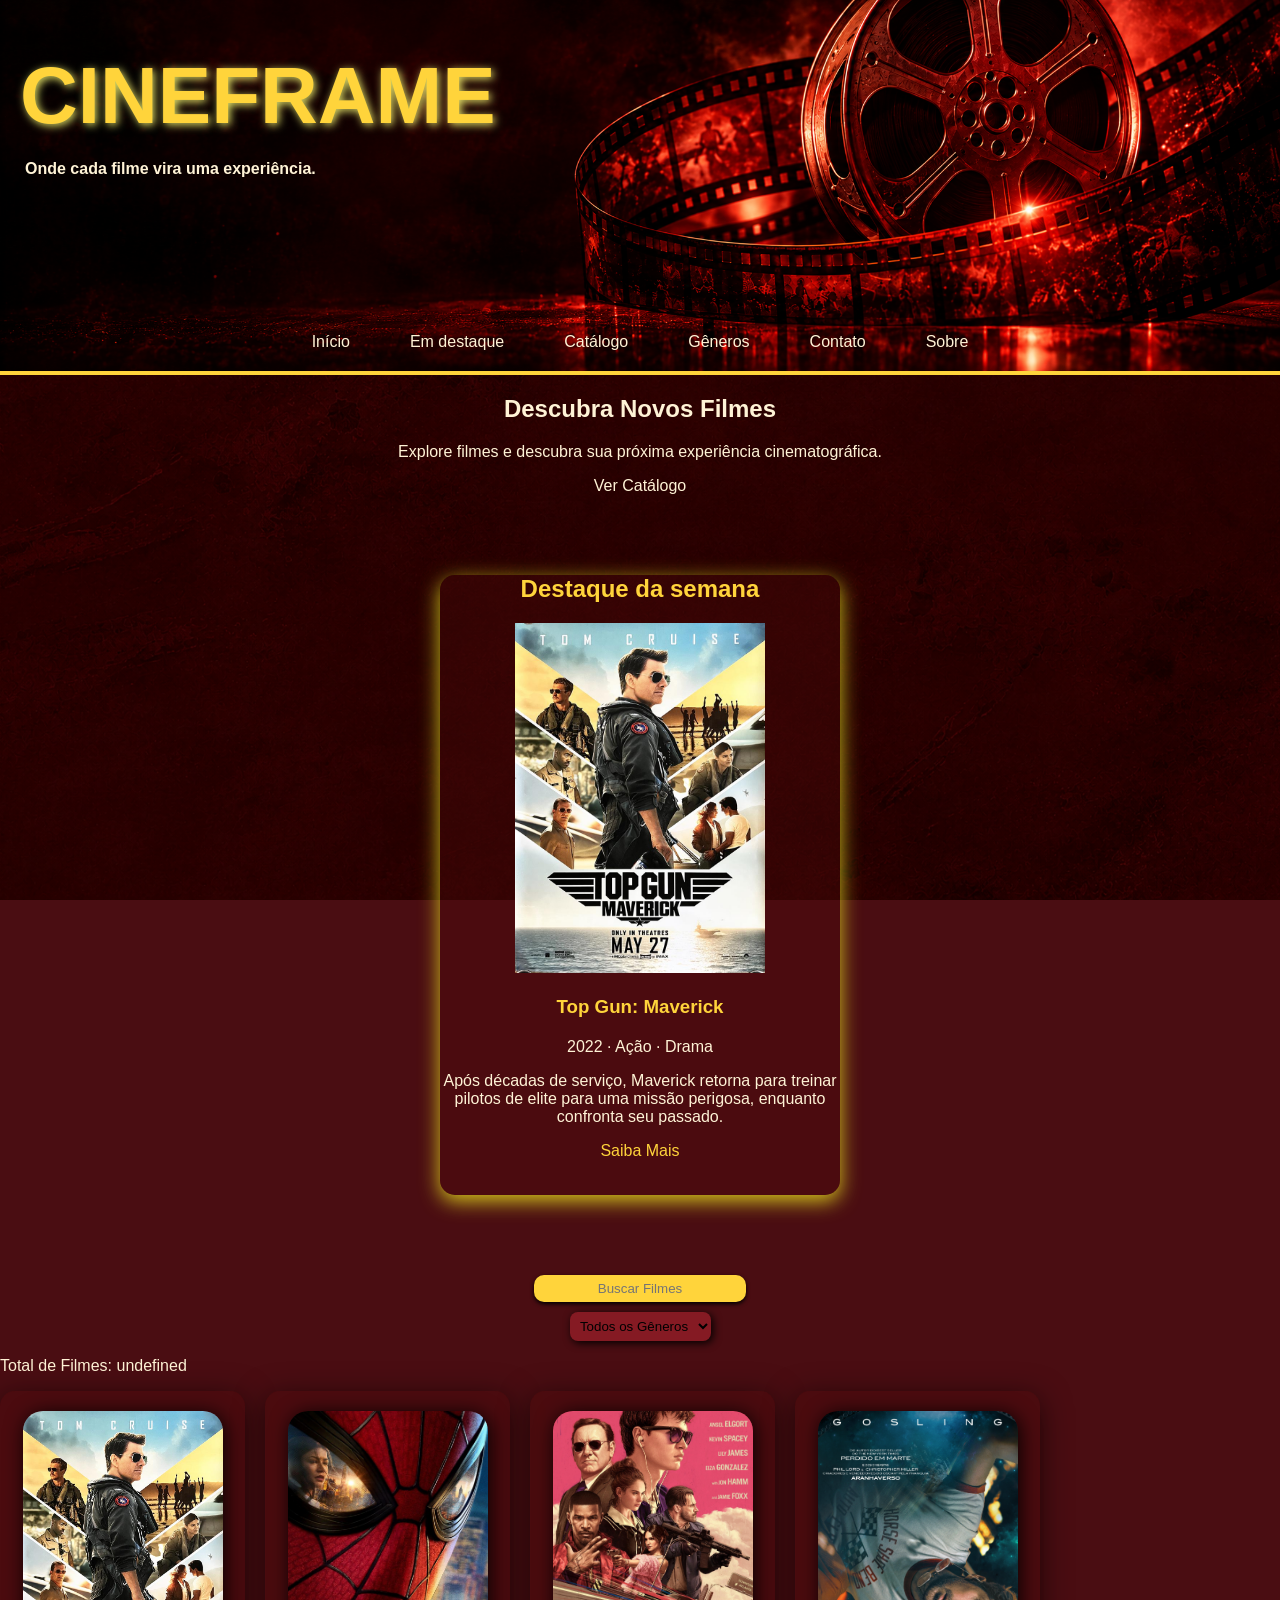
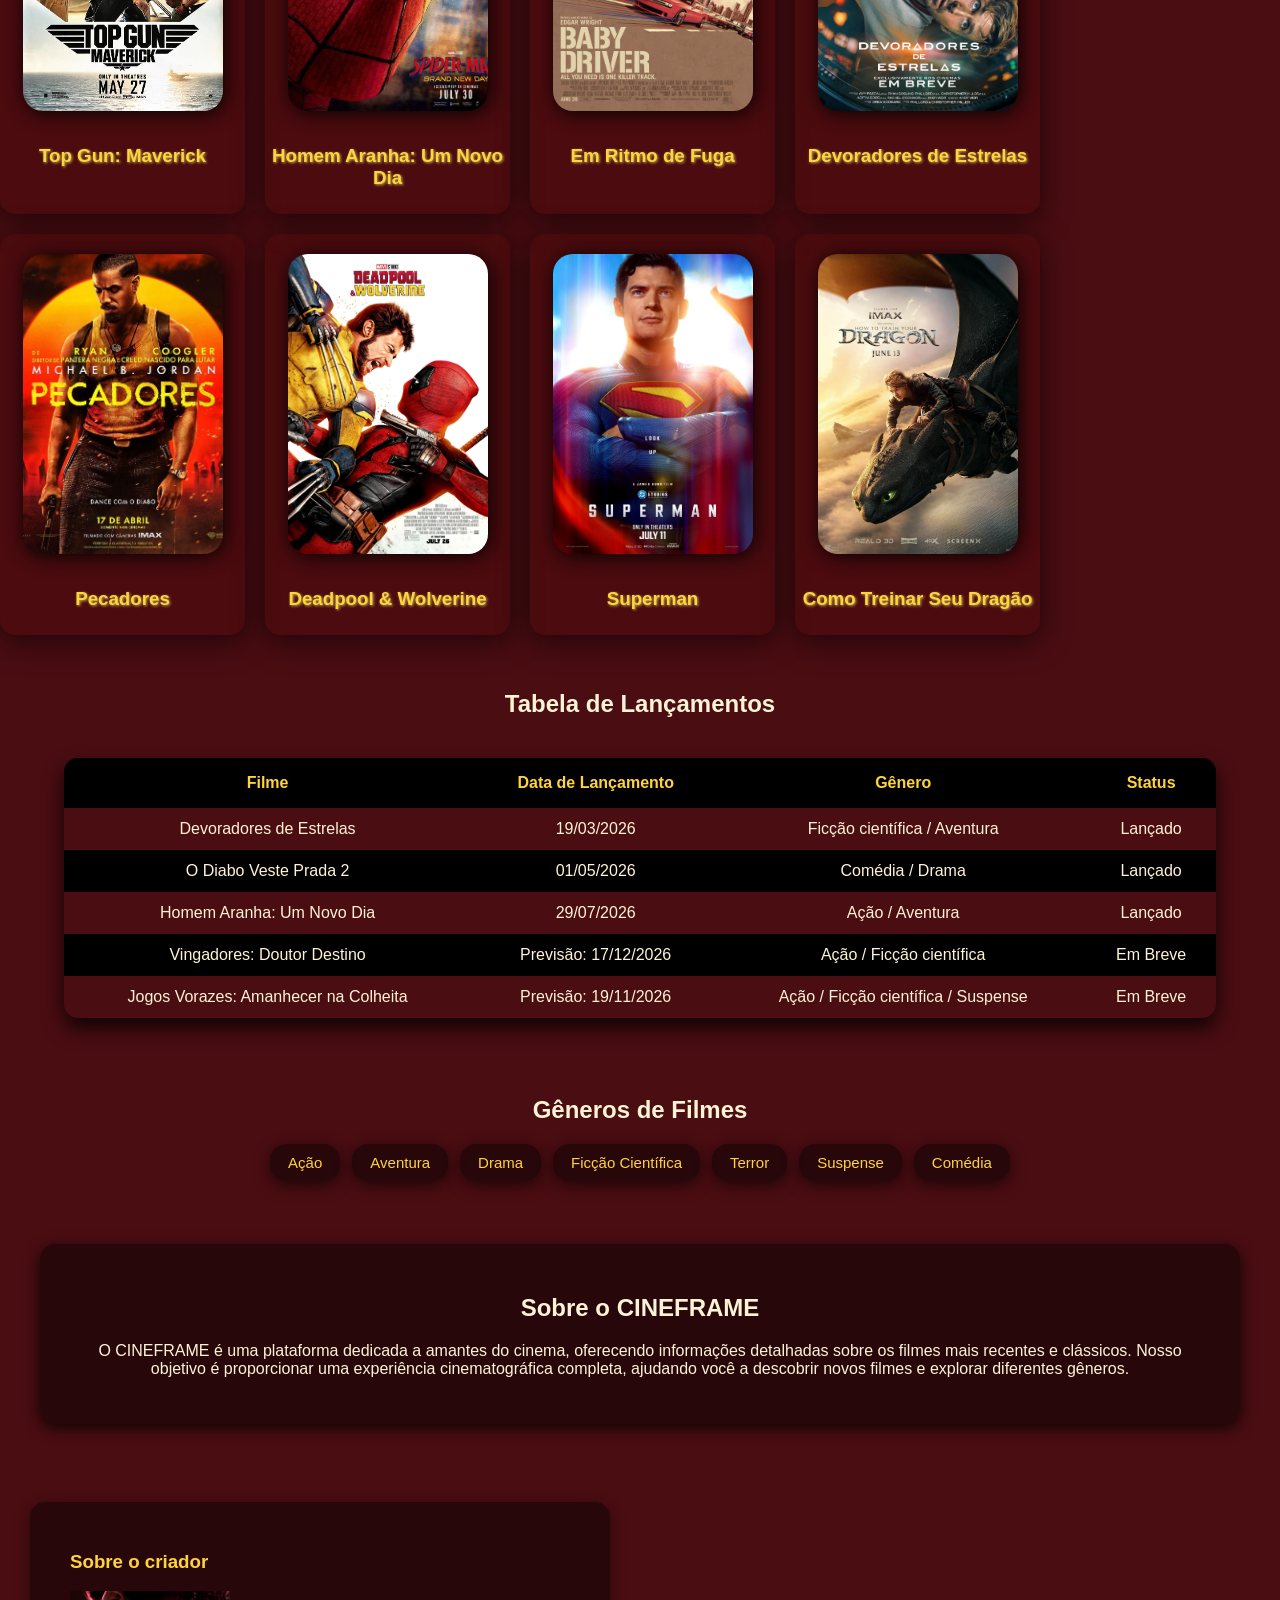
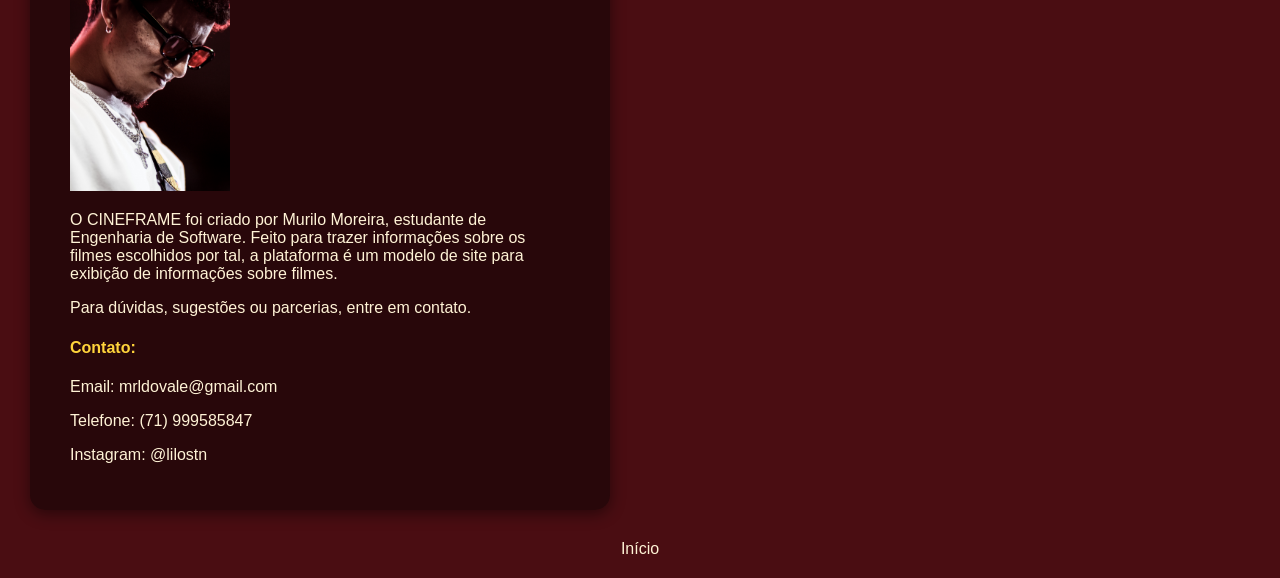
==== commit 5db42284: "JS1 cards organizados" ====
--- a/JS1/index.html
+++ b/JS1/index.html
@@ -16,7 +16,7 @@
             <ul>
                 <li><a href="#header">Início</a></li>
                 <li><a href="#destaque-semana">Em destaque</a></li>
-                <li><a href="#catalogo">Catálogo</a></li>
+                <li><a href="#busca">Catálogo</a></li>
                 <li><a href="#generos">Gêneros</a></li>
                 <li><a href="#contato">Contato</a></li>
                 <li><a href="#sobre">Sobre</a></li>
--- a/JS1/style.css
+++ b/JS1/style.css
@@ -60,13 +60,34 @@
             margin: auto;
             margin-top: 80px;
             display: block;
-            box-shadow:0 2px 4px #4A0D12;
+            box-shadow:0 2px 4px #000000;
         }
         #busca:hover{
             transform: scale(1.04);
             border-radius: 6px;
             box-shadow: 0 0 4px rgba(250, 245, 245, 0.829);
         }
+
+
+        #filtro-genero{
+            background-color: #851a23;
+            border: none;
+            border-radius: 8px;
+            padding: 6px;
+            display: block;
+            text-align: center;
+            margin: auto;
+            margin-top: 10px;
+            box-shadow:2px 2px 8px rgb(0, 0, 0);
+            transition: transform 0.2s;
+        }
+
+        #filtro-genero:hover{
+            transform: scale(1.02);
+        }
+
+
+
 
         a{
             /* configurações da barra de navegação/ menu*/
@@ -159,7 +180,22 @@
     justify-content: center;
 }*/
 
-
+#catalogo{
+    display: flex;
+    flex-wrap: wrap;
+    gap: 20px   ;
+}
+
+#catalogo img{
+    width: 200px;
+    height: 300px;
+    object-fit: cover;
+    border-radius: 20px;
+    margin-top: 10px;
+    display: block;
+    margin:15px auto;
+    box-shadow: 2px 2px 20px rgba(0, 0, 0, 0.938);
+}
 .filme {
     /* aparência de cada card */
     margin:0;
@@ -172,7 +208,7 @@
     display: flex;
     flex-direction: column;
     transition: transform 0.4s ease;
-       
+    
     
 }
 
@@ -257,11 +293,6 @@
 }
 
 
-#filtro-genero{
-    
-}
-
-
 
 #generos ul{
     list-style: none;
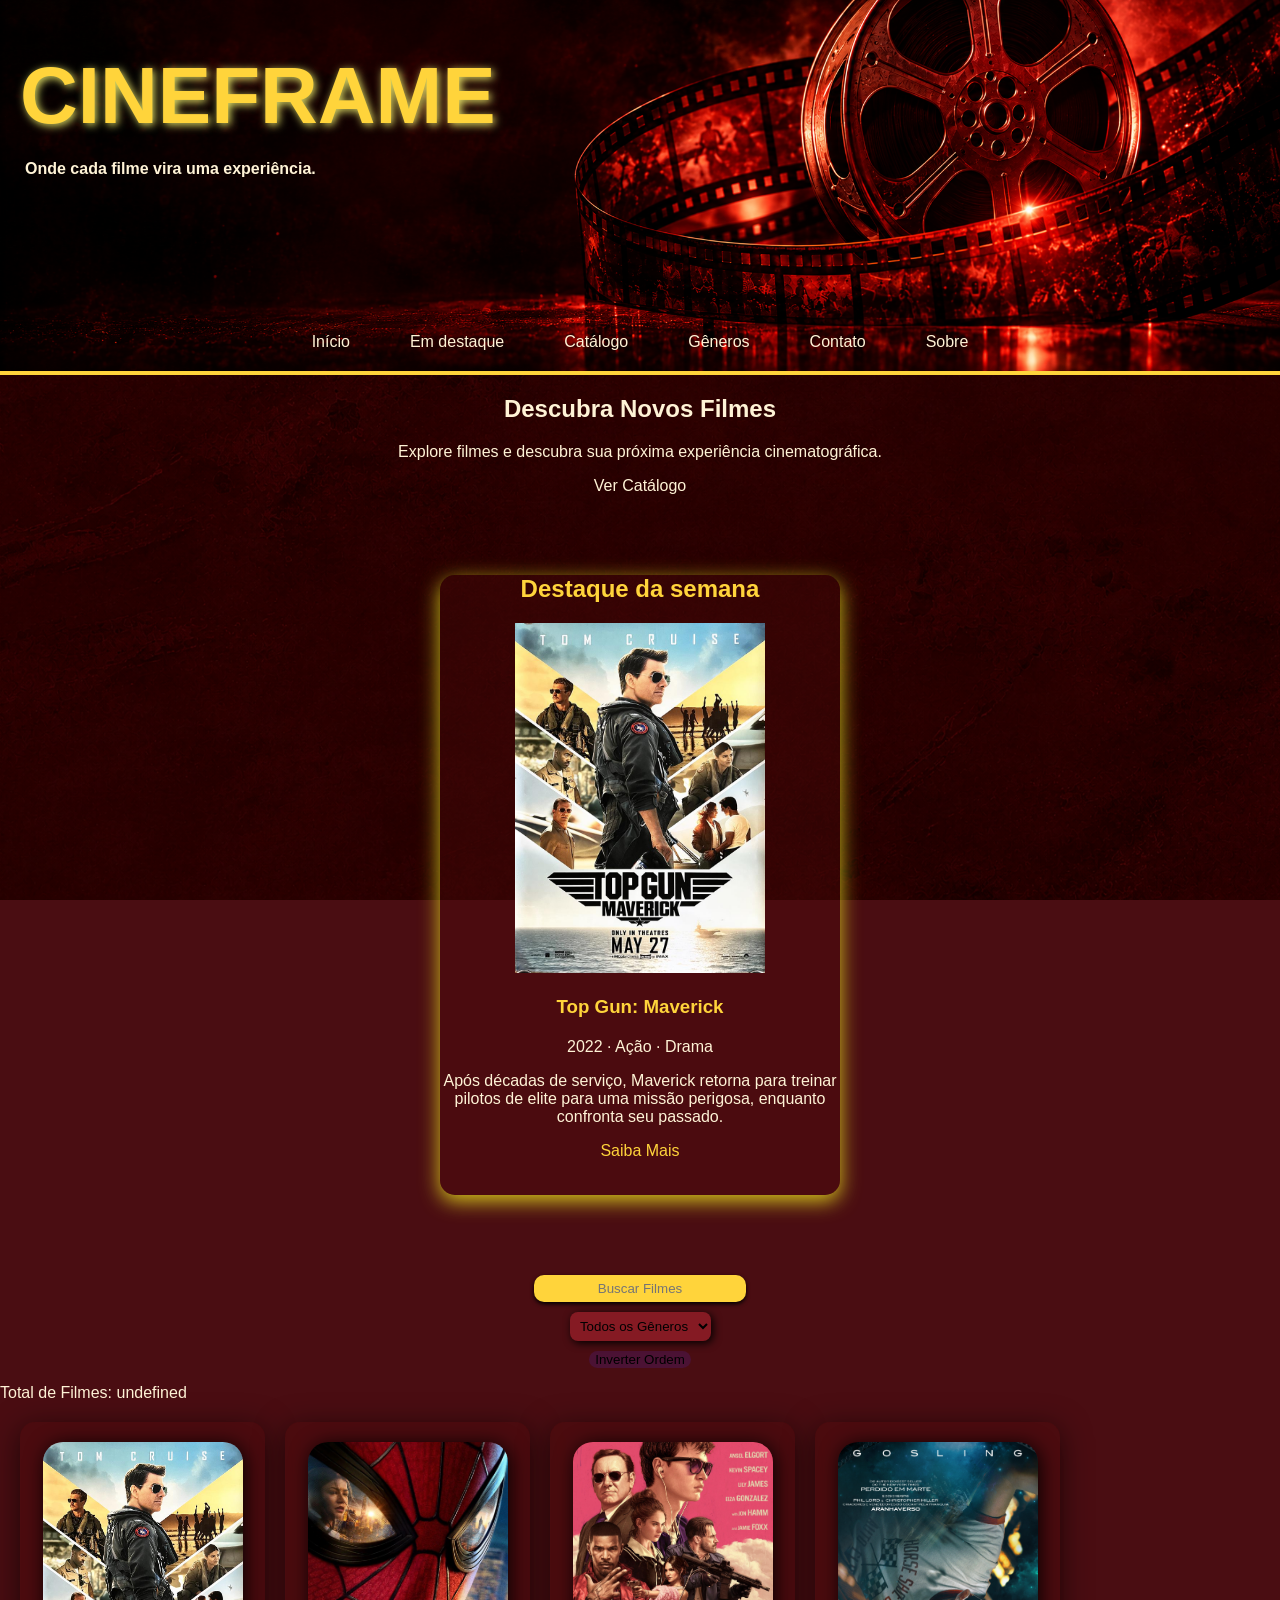
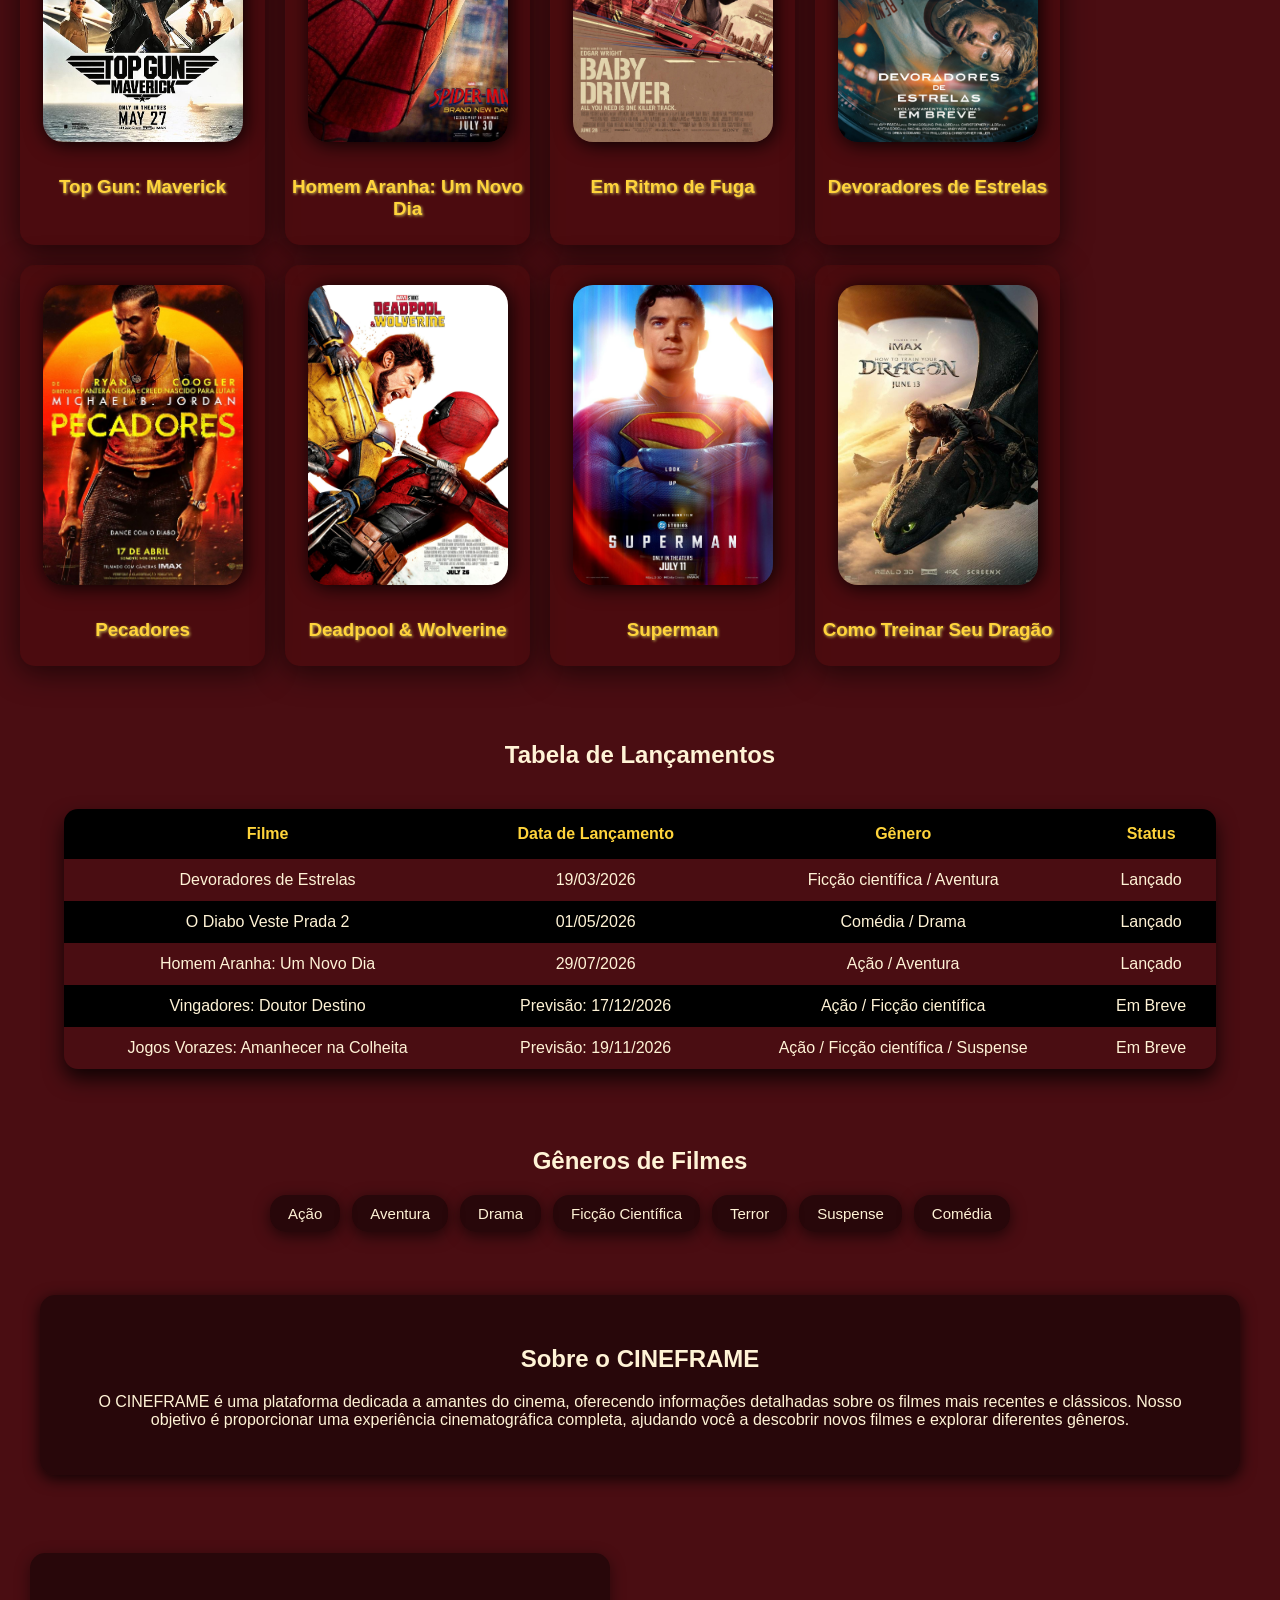
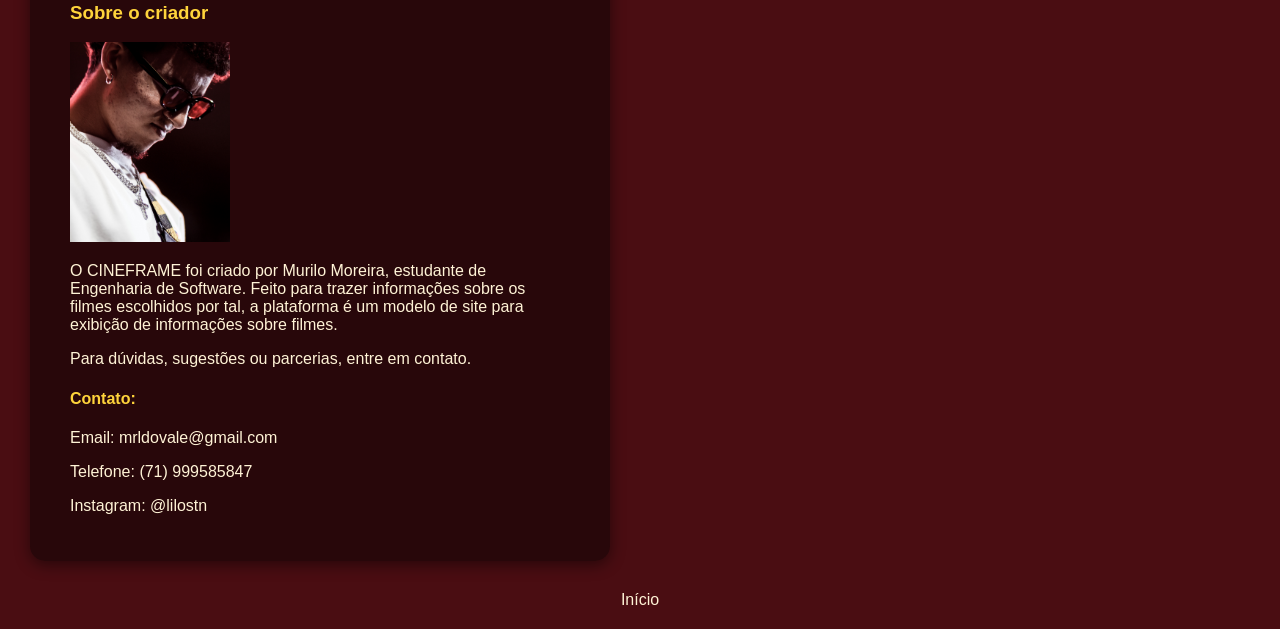
==== commit 011f5c96: "JS1 botao inversor feito" ====
--- a/JS1/index.html
+++ b/JS1/index.html
@@ -48,7 +48,7 @@
     </section>
   
     <input type="text" id="busca" placeholder="Buscar Filmes">
-
+  
 
      <select id="filtro-genero">
         <option value="">Todos os Gêneros</option>
@@ -61,6 +61,8 @@
         <option value="Aventura">Aventura</option>
 
     </select>
+
+      <button id="inversor">Inverter Ordem</button>
     <p id="contador"></p>    
     <!--catálogo de filmes-->
     <section id="catalogo">
@@ -132,13 +134,13 @@
     <section id="generos">
         <h2>Gêneros de Filmes</h2>
         <ul>
-            <li class="genero">Ação</li>
-            <li class="genero">Aventura</li>
-            <li class="genero">Drama</li>
-            <li class="genero">Ficção Científica</li>
-            <li class="genero">Terror</li>
-            <li class="genero">Suspense</li>
-            <li class="genero">Comédia</li>
+            <li class="genero"><a href="#catalogo">Ação</a></li>
+            <li class="genero"><a href="#catalogo">Aventura</a></li>
+            <li class="genero"><a href="#catalogo">Drama</a></li>
+            <li class="genero"><a href="#catalogo">Ficção Científica</a></li>
+            <li class="genero"><a href="#catalogo">Terror</a></li>
+            <li class="genero"><a href="#catalogo">Suspense</a></li>
+            <li class="genero"><a href="#catalogo">Comédia</a></li>
         </ul>
 
     </section>
--- a/JS1/style.css
+++ b/JS1/style.css
@@ -184,6 +184,8 @@
     display: flex;
     flex-wrap: wrap;
     gap: 20px   ;
+    margin: 20px;
+    
 }
 
 #catalogo img{
@@ -208,7 +210,7 @@
     display: flex;
     flex-direction: column;
     transition: transform 0.4s ease;
-    
+
     
 }
 
@@ -292,8 +294,18 @@
 
 }
 
-
-
+#inversor{
+    border: none;
+    border-radius: 10px;
+    display: block;
+    margin:10px auto;
+    background-color: #5020864b;
+    transition: transform 0.3s;
+
+}
+#inversor:hover{
+    transform: scale(1.02);
+}
 #generos ul{
     list-style: none;
     display: flex;
@@ -303,6 +315,7 @@
     padding: 0;
     font-family:'Lucida Sans', 'Lucida Sans Regular', 'Lucida Grande', 'Lucida Sans Unicode', Geneva, Verdana, sans-serif;
     font-size: 15px;
+    color: #000000;
 }
 
 #generos li{
@@ -312,6 +325,12 @@
     border-radius: 16px;
     transition: 0.3s;
     box-shadow: 0 4px 15px 0 rgba(0, 0, 0, 0.6) ;
+}
+#generos a{
+    color:#FFF3D6;
+}
+#generos a:hover{
+    transform: scale(1);
 }
 
 #generos li:hover{
